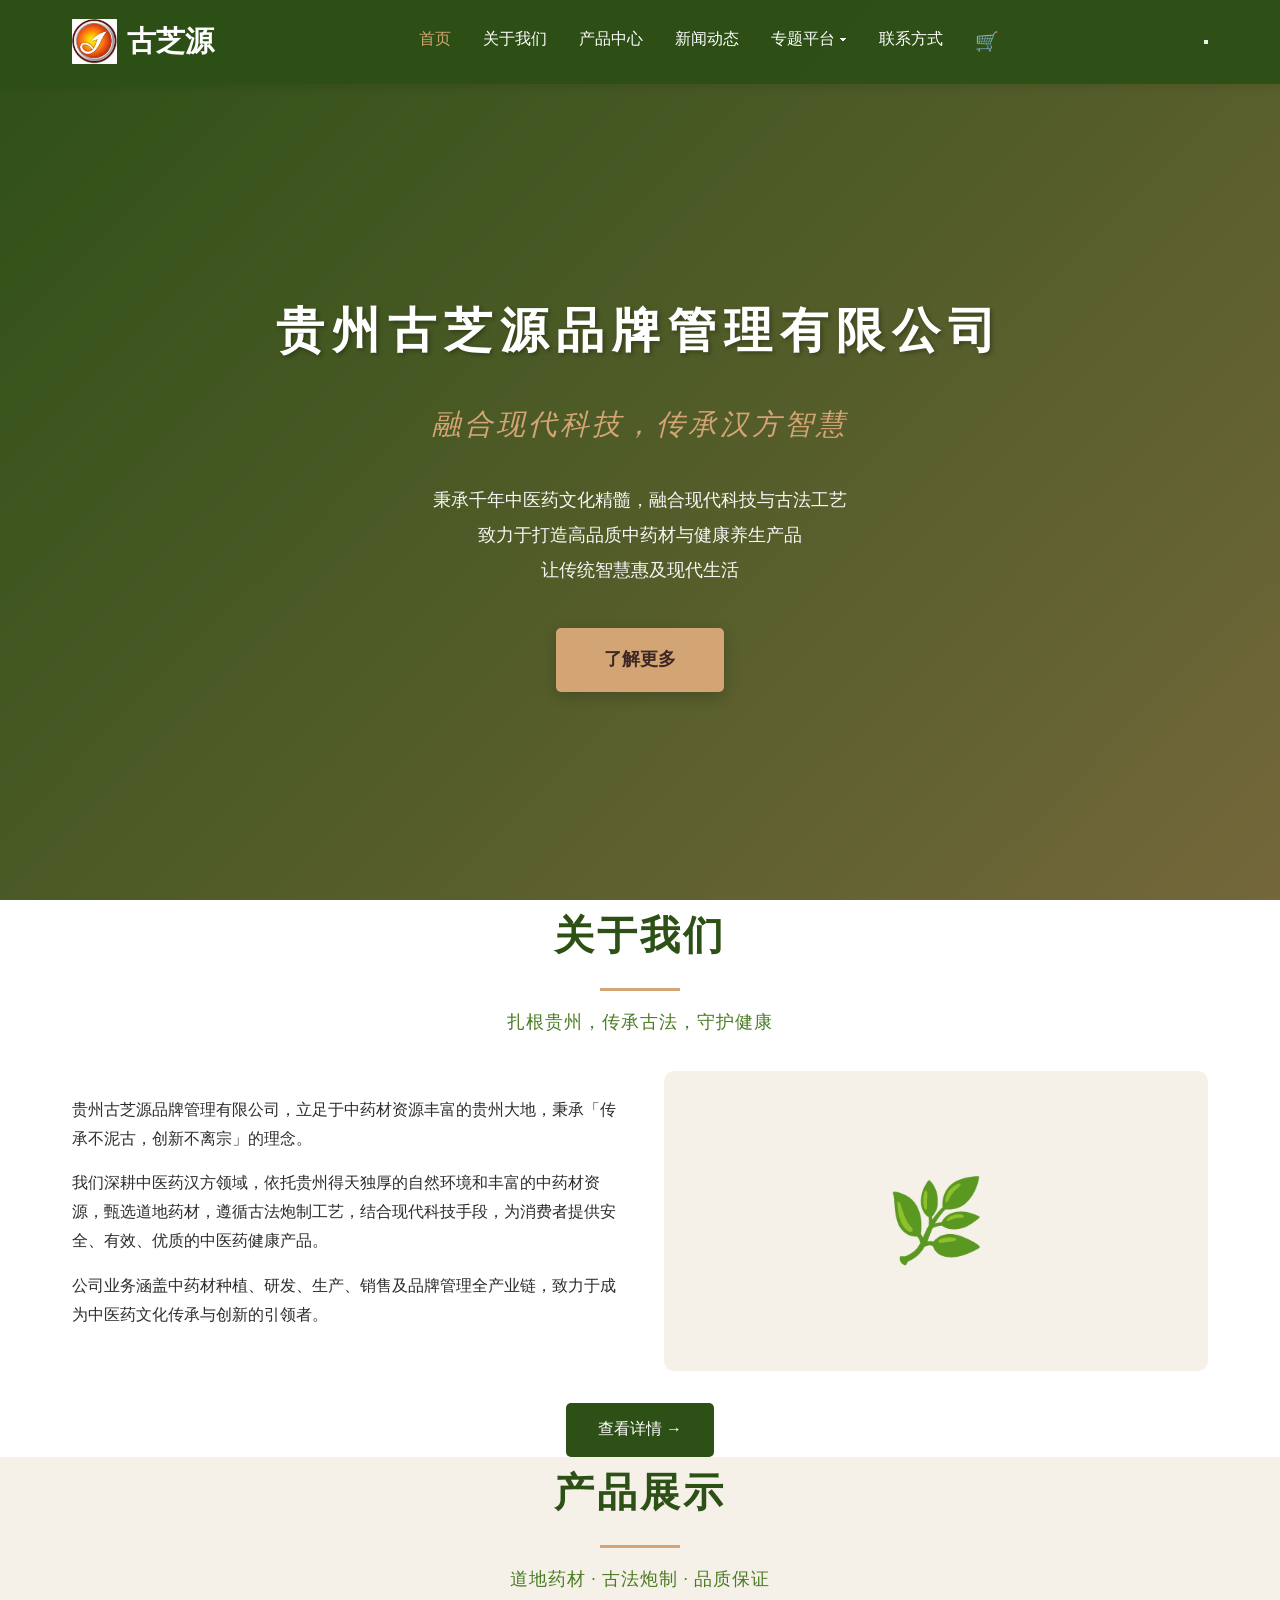
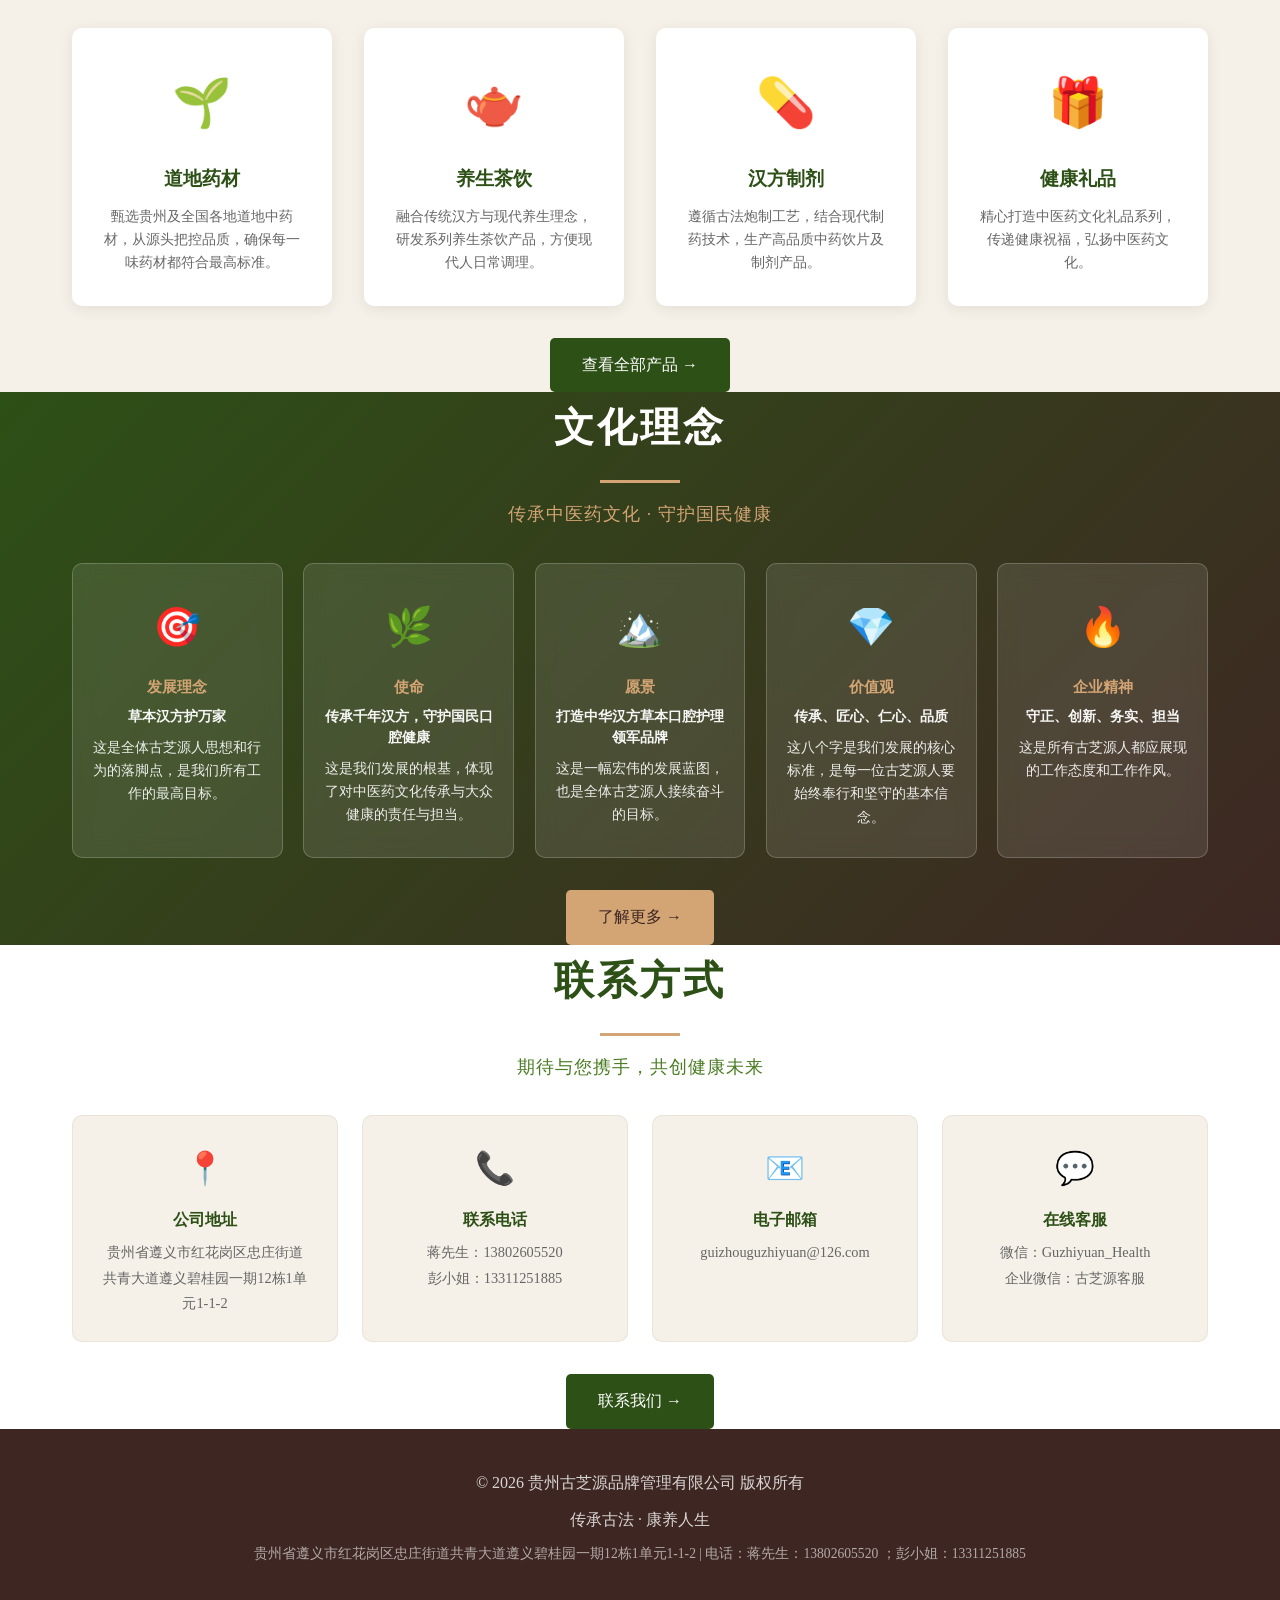
==== index.html @ d0579809 "chore: 添加 cart.js 缓存破坏参数 v=20260618 到所有页面" ====
<!DOCTYPE html>
<html lang="zh-CN">
<head>
    <meta charset="UTF-8">
    <meta name="viewport" content="width=device-width, initial-scale=1.0">
    <title>贵州古芝源品牌管理有限公司 - 传承古法·芝养人生</title>
    <link rel="stylesheet" href="styles.css">
    <link rel="preconnect" href="https://fonts.googleapis.com">
    <style>
        /* ===== 首页专属样式 ===== */

        /* Hero区域 */
        .hero {
            height: 100vh;
            background: linear-gradient(135deg, rgba(45,80,22,0.85), rgba(139,111,71,0.75)),
                        url('data:image/svg+xml;utf8,<svg xmlns="http://www.w3.org/2000/svg" viewBox="0 0 1920 1080"><rect fill="%232d5016" width="1920" height="1080"/><text fill="%23f5f0e8" font-family="serif" font-size="30" opacity="0.05" x="50" y="50">古芝源</text></svg>');
            background-size: cover;
            background-position: center;
            display: flex;
            align-items: center;
            justify-content: center;
            text-align: center;
            color: var(--white);
            padding-top: 80px;
        }

        .hero-content {
            max-width: 800px;
            padding: 0 2rem;
        }

        .hero-content h1 {
            font-size: 3rem;
            font-weight: bold;
            letter-spacing: 8px;
            text-shadow: 2px 2px 4px rgba(0,0,0,0.3);
            margin-bottom: 1.5rem;
        }

        .hero-content .subtitle {
            font-size: 1.8rem;
            color: var(--gold);
            margin-bottom: 2rem;
            font-style: italic;
            letter-spacing: 3px;
        }

        .hero-content .desc {
            font-size: 1.1rem;
            line-height: 2;
            margin-bottom: 2.5rem;
            opacity: 0.95;
        }

        .hero-content .btn-gold {
            display: inline-block;
            padding: 1rem 3rem;
            background: var(--gold);
            color: var(--dark-brown);
            text-decoration: none;
            border-radius: 5px;
            font-size: 1.1rem;
            font-weight: bold;
            transition: all 0.3s;
            box-shadow: 0 4px 15px rgba(0,0,0,0.2);
        }

        .hero-content .btn-gold:hover {
            background: #e0b88a;
            transform: translateY(-2px);
            box-shadow: 0 6px 20px rgba(0,0,0,0.3);
        }

        /* 板块公共样式 */
        .section-inner {
            max-width: 1200px;
            margin: 0 auto;
            padding: 0 2rem;
        }

        .section-title {
            text-align: center;
            font-size: 2.5rem;
            color: var(--primary-green);
            margin-bottom: 0.5rem;
            letter-spacing: 3px;
        }

        .section-subtitle {
            text-align: center;
            color: var(--light-green);
            font-size: 1.1rem;
            margin-bottom: 2rem;
            letter-spacing: 1px;
        }

        .section-link {
            text-align: center;
            margin-top: 2rem;
        }

        .section-link a {
            display: inline-block;
            padding: 0.8rem 2rem;
            background: var(--primary-green);
            color: white;
            text-decoration: none;
            border-radius: 5px;
            font-size: 1rem;
            transition: background 0.3s;
        }

        .section-link a:hover {
            background: var(--light-green);
        }

        /* 关于我们 */
        .about-section {
            background: var(--white);
        }

        .about-content {
            display: grid;
            grid-template-columns: 1fr 1fr;
            gap: 3rem;
            align-items: center;
        }

        .about-text p {
            margin-bottom: 1rem;
            color: var(--text-dark);
            line-height: 1.8;
        }

        .about-image {
            width: 100%;
            height: 300px;
            background: var(--cream);
            border-radius: 10px;
            display: flex;
            align-items: center;
            justify-content: center;
            font-size: 5rem;
        }

        /* 产品展示 */
        .products-section {
            background: var(--cream);
        }

        .product-grid {
            display: grid;
            grid-template-columns: repeat(auto-fit, minmax(250px, 1fr));
            gap: 2rem;
        }

        .product-card {
            background: white;
            padding: 2rem;
            border-radius: 10px;
            text-align: center;
            box-shadow: 0 3px 15px rgba(0,0,0,0.08);
            transition: transform 0.3s, box-shadow 0.3s;
            cursor: pointer;
        }

        .product-card:hover {
            transform: translateY(-5px);
            box-shadow: 0 8px 25px rgba(0,0,0,0.12);
        }

        .product-card .icon {
            font-size: 3rem;
            margin-bottom: 1rem;
        }

        .product-card h3 {
            color: var(--primary-green);
            font-size: 1.2rem;
            margin-bottom: 0.5rem;
        }

        .product-card p {
            color: var(--text-light);
            font-size: 0.9rem;
            line-height: 1.6;
        }

        /* 文化理念 */
        .culture-section {
            background: linear-gradient(135deg, var(--primary-green), var(--dark-brown));
            color: white;
        }

        .culture-section .section-title {
            color: white;
        }

        .culture-section .section-subtitle {
            color: var(--gold);
        }

        .culture-grid {
            display: grid;
            grid-template-columns: repeat(5, 1fr);
            gap: 1.3rem;
        }

        @media (max-width: 992px) {
            .culture-grid {
                grid-template-columns: repeat(3, 1fr);
            }
        }
        @media (max-width: 600px) {
            .culture-grid {
                grid-template-columns: 1fr;
            }
        }

        .culture-item {
            background: rgba(255,255,255,0.1);
            padding: 1.8rem 1.1rem;
            border-radius: 10px;
            text-align: center;
            backdrop-filter: blur(10px);
            border: 1px solid rgba(255,255,255,0.2);
        }

        .culture-item .icon {
            font-size: 2.4rem;
            margin-bottom: 0.7rem;
        }

        .culture-item h3 {
            font-size: 0.95rem;
            margin-bottom: 0.35rem;
            color: var(--gold);
            font-weight: 700;
        }

        .culture-item .subtitle {
            font-size: 0.9rem;
            font-weight: 600;
            margin-bottom: 0.6rem;
            line-height: 1.45;
            opacity: 0.95;
        }

        .culture-item p {
            font-size: 0.9rem;
            opacity: 0.9;
            line-height: 1.6;
        }

        .culture-section .section-link a {
            background: var(--gold);
            color: var(--dark-brown);
        }

        .culture-section .section-link a:hover {
            background: #e0b88a;
        }

        /* 联系方式 */
        .contact-section {
            background: var(--white);
        }

        .contact-grid {
            display: grid;
            grid-template-columns: repeat(auto-fit, minmax(200px, 1fr));
            gap: 1.5rem;
        }

        .contact-card {
            background: var(--cream);
            padding: 1.5rem;
            border-radius: 10px;
            text-align: center;
            border: 1px solid rgba(139,111,71,0.1);
        }

        .contact-card .icon {
            font-size: 2rem;
            margin-bottom: 0.5rem;
        }

        .contact-card h3 {
            font-size: 1rem;
            color: var(--primary-green);
            margin-bottom: 0.3rem;
        }

        .contact-card p {
            font-size: 0.9rem;
            color: var(--text-light);
        }

        /* 购物车角标 */
        .cart-link {
            position: relative;
            display: flex;
            align-items: center;
            gap: 0.3rem;
        }

        .cart-icon {
            font-size: 1.2rem;
        }

        .cart-badge {
            position: absolute;
            top: -8px;
            right: -12px;
            background: var(--gold);
            color: var(--white);
            font-size: 0.7rem;
            font-weight: bold;
            width: 18px;
            height: 18px;
            border-radius: 50%;
            display: none;
            align-items: center;
            justify-content: center;
            box-shadow: 0 2px 5px rgba(0,0,0,0.2);
        }

        .cart-badge.show {
            display: flex;
        }

        /* 响应式 */
        @media (max-width: 768px) {
            .hero-content h1 {
                font-size: 2rem;
                letter-spacing: 4px;
            }

            .hero-content .subtitle {
                font-size: 1.3rem;
            }

            .hero-content .desc {
                font-size: 1rem;
            }

            .about-content {
                grid-template-columns: 1fr;
            }

            .section-title {
                font-size: 1.8rem;
            }
        }
    </style>
</head>
<body>
    <!-- 导航栏 -->
    <nav class="navbar" id="navbar">
        <div class="nav-container">
            <a href="index.html" class="logo" id="logo-link">
                <img class="logo-img" id="logo-img" src="" alt="" style="display:none;">
                <span class="logo-icon" id="logo-icon">芝</span>
                <span id="logo-text">古芝源</span>
            </a>
            <ul class="nav-links" id="nav-links">
                <!-- JS 动态生成 -->
            </ul>
        </div>
    </nav>

    <!-- Hero区域 -->
    <section class="hero" id="hero">
        <div class="hero-content fade-in">
            <h1 id="hero-title">贵州古芝源品牌管理有限公司</h1>
            <p class="subtitle" id="hero-subtitle">传承古法 · 芝养人生</p>
            <p class="desc" id="hero-desc">
                秉承千年中医药文化精髓，融合现代科技与古法工艺<br>
                致力于打造高品质中药材与健康养生产品<br>
                让传统智慧惠及现代生活
            </p>
            <a href="about.html" class="btn-gold" id="hero-btn">了解更多</a>
        </div>
    </section>

    <!-- 关于我们 -->
    <section class="section about-section" id="about">
        <div class="section-inner">
            <h2 class="section-title fade-in" id="about-title">关于我们</h2>
            <p class="section-subtitle fade-in" id="about-subtitle">扎根贵州，传承古法，守护健康</p>
            <div class="about-content">
                <div class="about-text fade-in" id="about-text">
                    <!-- JS 动态生成 -->
                </div>
                <div class="about-image fade-in" id="about-image">
                    <span>🌿</span>
                </div>
            </div>
            <div class="section-link fade-in">
                <a href="about.html">查看详情 →</a>
            </div>
        </div>
    </section>

    <!-- 产品展示 -->
    <section class="section products-section" id="products">
        <div class="section-inner">
            <h2 class="section-title fade-in" id="products-title">产品展示</h2>
            <p class="section-subtitle fade-in" id="products-subtitle">道地药材 · 古法炮制 · 品质保证</p>
            <div class="product-grid" id="products-grid">
                <!-- JS 动态生成 -->
            </div>
            <div class="section-link fade-in">
                <a href="products.html">查看全部产品 →</a>
            </div>
        </div>
    </section>

    <!-- 文化理念 -->
    <section class="section culture-section" id="culture">
        <div class="section-inner">
            <h2 class="section-title fade-in" id="culture-title">文化理念</h2>
            <p class="section-subtitle fade-in" id="culture-subtitle">传承中医药文化 · 守护国民健康</p>
            <div class="culture-grid" id="culture-grid">
                <!-- JS 动态生成 -->
            </div>
            <div class="section-link fade-in">
                <a href="about.html#culture">了解更多 →</a>
            </div>
        </div>
    </section>

    <!-- 联系方式 -->
    <section class="section contact-section" id="contact">
        <div class="section-inner">
            <h2 class="section-title fade-in" id="contact-title">联系方式</h2>
            <p class="section-subtitle fade-in" id="contact-subtitle">期待与您携手，共创健康未来</p>
            <div class="contact-grid" id="contact-grid">
                <!-- JS 动态生成 -->
            </div>
            <div class="section-link fade-in">
                <a href="contact.html">联系我们 →</a>
            </div>
        </div>
    </section>

    <!-- 页脚 -->
    <footer class="footer" id="footer">
        <!-- JS 动态生成 -->
    </footer>

    <script>
    // ============ 数据加载 ============
    async function loadSiteData() {
        try {
            const res = await fetch('content/site.json?t=' + Date.now());
            const site = await res.json();
            renderLogo(site);
            renderNav(site);
            renderFooter(site);
        } catch(e) { console.error('site.json load error:', e); }
    }

    function renderLogo(site) {
        const co = site.company || {};
        const img = document.getElementById('logo-img');
        const icon = document.getElementById('logo-icon');
        const text = document.getElementById('logo-text');
        // 使用短名称，避免"贵州古芝源品牌管理有限公司"撑破导航栏
        text.textContent = co.shortName || co.name || '古芝源';
        if (co.logoImage) {
            img.src = co.logoImage;
            img.style.display = '';
            icon.style.display = 'none';
            // 图片加载失败回退到 icon+text
            img.onerror = function() {
                img.style.display = 'none';
                icon.style.display = '';
            };
        }
    }

    function renderNav(site) {
        const nav = document.getElementById('nav-links');
        const navItems = (site.nav || [
            { file: 'index.html', label: '首页' },
            { file: 'about.html', label: '关于我们' },
            { file: 'products.html', label: '产品中心' },
            { file: 'news.html', label: '新闻动态' },
            { file: 'contact.html', label: '联系方式' }
        ]);
        const current = window.location.pathname.split('/').pop() || 'index.html';
        let html = '';
        navItems.forEach(item => {
            const isActive = item.file === current;
            const hasChildren = item.children && item.children.length > 0;
            if (hasChildren) {
                // 下拉菜单
                const isChildActive = item.children.some(c => c.file === current);
                html += `<li class="dropdown ${isChildActive ? 'active' : ''}">`;
                html += `  <a href="${item.file || '#'}" class="${isChildActive ? 'active-link' : ''}" onclick="event.preventDefault();event.stopPropagation();this.parentElement.toggleAttribute('data-open');">${item.label} ▾<span class="arrow">▼</span></a>`;
                html += `  <ul class="dropdown-menu">`;
                item.children.forEach(child => {
                    const isChild = child.file === current;
                    html += `    <li><a href="${child.file}" class="${isChild ? 'active-link' : ''}">${child.label}</a></li>`;
                });
                html += `  </ul>`;
                html += `</li>`;
            } else {
                // 普通链接
                html += `<li><a href="${item.file}" ${isActive ? 'style="color:var(--gold);"' : ''}>${item.label}</a></li>`;
            }
        });
        html += `
            <li>
                <a href="cart.html" class="cart-link">
                    <span class="cart-icon">🛒</span>
                    <span class="cart-badge" id="cart-badge">0</span>
                </a>
            </li>`;
        nav.innerHTML = html;
        updateCartBadge();
    }

    function renderFooter(site) {
        const footer = document.getElementById('footer');
        if (!site.footer) return;
        const f = site.footer;
        const companyName = (site.company && site.company.name) || '贵州古芝源品牌管理有限公司';
        footer.innerHTML = `
            <p>© ${new Date().getFullYear()} ${companyName} 版权所有</p>
            <p>${f.slogan || '传承古法 · 芝养人生'}</p>
            <p style="margin-top:0.5rem;font-size:0.85rem;opacity:0.6;">
                ${(site.contact && site.contact.address) || ''} ${(site.contact && site.contact.phone) ? '| 电话：' + site.contact.phone : ''}
            </p>
        `;
    }

    // ============ 首页数据加载 ============
    async function loadHomeData() {
        try {
            const res = await fetch('content/home.json?t=' + Date.now());
            const home = await res.json();
            renderHero(home.hero);
            renderAbout(home.about);
            renderProducts(home.products);
            renderCulture(home.culture);
            renderContact(home.contact);
        } catch(e) {
            console.error('home.json load error:', e);
        }
    }

    function renderHero(hero) {
        if (!hero) return;
        document.getElementById('hero-title').textContent = hero.title || '';
        document.getElementById('hero-subtitle').textContent = hero.subtitle || '';
        document.getElementById('hero-desc').innerHTML = (hero.description || '').replace(/\n/g, '<br>');
        const btn = document.getElementById('hero-btn');
        btn.textContent = hero.buttonText || '了解更多';
        btn.href = hero.buttonLink || 'about.html';
    }

    function renderAbout(about) {
        if (!about) return;
        document.getElementById('about-title').textContent = about.title || '';
        document.getElementById('about-subtitle').textContent = about.subtitle || '';
        const container = document.getElementById('about-text');
        const paragraphs = about.paragraphs || about.paragraph || [];
        container.innerHTML = paragraphs.map(p => `<p>${p}</p>`).join('');
    }

    function renderProducts(products) {
        if (!products) return;
        document.getElementById('products-title').textContent = products.title || '';
        document.getElementById('products-subtitle').textContent = products.subtitle || '';
        const grid = document.getElementById('products-grid');
        const items = products.items || [];
        grid.innerHTML = items.map(item => `
            <div class="product-card fade-in" onclick="location.href='products.html'">
                <div class="icon">${item.icon || '🌿'}</div>
                <h3>${item.name || ''}</h3>
                <p>${item.description || ''}</p>
            </div>
        `).join('');
    }

    function renderCulture(culture) {
        if (!culture) return;
        document.getElementById('culture-title').textContent = culture.title || '';
        document.getElementById('culture-subtitle').textContent = culture.subtitle || '';
        const grid = document.getElementById('culture-grid');
        const items = culture.items || [];
        grid.innerHTML = items.map(item => `
            <div class="culture-item fade-in">
                <div class="icon">${item.icon || ''}</div>
                <h3>${item.name || ''}</h3>
                ${item.subtitle ? `<div class="subtitle">${item.subtitle}</div>` : ''}
                <p>${item.description || ''}</p>
            </div>
        `).join('');
    }

    function renderContact(contact) {
        if (!contact) return;
        document.getElementById('contact-title').textContent = contact.title || '';
        document.getElementById('contact-subtitle').textContent = contact.subtitle || '';
        const grid = document.getElementById('contact-grid');
        const items = contact.items || [];
        grid.innerHTML = items.map(item => `
            <div class="contact-card fade-in">
                <div class="icon">${item.icon || ''}</div>
                <h3>${item.name || ''}</h3>
                <p>${item.description || ''}</p>
            </div>
        `).join('');
    }

    // ============ 购物车角标 ============
    function getCart() {
        try { return JSON.parse(localStorage.getItem('guzhiyuan_cart') || '[]'); }
        catch(e) { return []; }
    }
    function getCartCount() {
        return getCart().reduce((s, i) => s + i.quantity, 0);
    }
    function updateCartBadge() {
        const badge = document.getElementById('cart-badge');
        if (!badge) return;
        const count = getCartCount();
        badge.textContent = count;
        badge.classList.toggle('show', count > 0);
    }

    // ============ 初始化 ============
    (async function() {
        await loadSiteData();
        await loadHomeData();

        // 滚动动画
        const fadeInElements = document.querySelectorAll('.fade-in');
        const observer = new IntersectionObserver((entries) => {
            entries.forEach(entry => {
                if (entry.isIntersecting) entry.target.classList.add('visible');
            });
        }, { threshold: 0.1 });
        fadeInElements.forEach(el => observer.observe(el));

        // 导航栏滚动效果
        window.addEventListener('scroll', function() {
            const navbar = document.getElementById('navbar');
            if (window.scrollY > 50) {
                navbar.style.background = 'rgba(45,80,22,0.98)';
            } else {
                navbar.style.background = 'rgba(45,80,22,0.95)';
            }
        });
    })();
    </script>
    <script src="cart.js?v=20260618"></script>
    <script src="nav.js"></script>
</body>
</html>
---- styles.css ----
/* ==========================================
   贵州古芝源品牌管理有限公司 - 全局样式表
   中医药汉方风格 | 2026
   ========================================== */

/* CSS 变量 */
:root {
    --primary-green: #2d5016;
    --light-green: #4a7c23;
    --earth-brown: #8b6f47;
    --cream: #f5f0e8;
    --dark-brown: #3e2723;
    --gold: #d4a574;
    --text-dark: #2c2c2c;
    --text-light: #666;
    --white: #ffffff;
}

/* 全局重置 */
* {
    margin: 0;
    padding: 0;
    box-sizing: border-box;
}

body {
    font-family: "PingFang SC", "Microsoft YaHei", "SimSun", serif;
    line-height: 1.8;
    color: var(--text-dark);
    background-color: var(--cream);
}

/* 导航栏 */
.navbar {
    position: fixed;
    top: 0;
    width: 100%;
    background: rgba(45, 80, 22, 0.95);
    padding: 1rem 0;
    z-index: 1000;
    box-shadow: 0 2px 10px rgba(0,0,0,0.1);
    transition: background 0.3s;
}

.navbar.scrolled {
    background: rgba(45, 80, 22, 0.98);
}

.nav-container {
    max-width: 1200px;
    margin: 0 auto;
    padding: 0 2rem;
    display: flex;
    justify-content: space-between;
    align-items: center;
}

.logo {
    color: var(--white);
    font-size: 1.8rem;
    font-weight: bold;
    text-decoration: none;
    display: flex;
    align-items: center;
    gap: 10px;
    flex-shrink: 0;
    min-width: 0;
}

.logo-icon {
    width: 40px;
    height: 40px;
    background: var(--gold);
    border-radius: 50%;
    display: flex;
    align-items: center;
    justify-content: center;
    font-size: 1.5rem;
}

.logo-img {
    max-height: 45px;
    max-width: 180px;
    object-fit: contain;
}

.logo-text {
    max-width: 200px;
    overflow: hidden;
    text-overflow: ellipsis;
    white-space: nowrap;
}

.nav-links {
    display: flex;
    list-style: none;
    gap: 2rem;
    flex-wrap: nowrap;
    flex-shrink: 0;
    overflow: hidden;
}

.nav-links li {
    flex-shrink: 0;
    white-space: nowrap;
}

.nav-links a {
    color: var(--white);
    text-decoration: none;
    font-size: 1rem;
    transition: color 0.3s;
    position: relative;
}

.nav-links a:hover {
    color: var(--gold);
}

.nav-links a::after {
    content: '';
    position: absolute;
    bottom: -5px;
    left: 0;
    width: 0;
    height: 2px;
    background: var(--gold);
    transition: width 0.3s;
}

.nav-links a:hover::after {
    width: 100%;
}

/* 下拉菜单 */
.dropdown {
    position: relative;
}

.dropdown > a::after {
    content: '' !important;
    width: 0 !important;
}

.dropdown-menu {
    position: absolute;
    top: 100%;
    left: 50%;
    transform: translateX(-50%);
    background: rgba(45, 80, 22, 0.98);
    min-width: 280px;
    padding: 0.5rem 0;
    border-radius: 8px;
    box-shadow: 0 8px 24px rgba(0,0,0,0.2);
    opacity: 0;
    visibility: hidden;
    transition: opacity 0.3s, visibility 0.3s;
    z-index: 1001;
    list-style: none;
}

.dropdown:hover .dropdown-menu,
.dropdown[data-open] .dropdown-menu {
    opacity: 1;
    visibility: visible;
}

.dropdown-menu li {
    display: block;
    white-space: nowrap;
}

.dropdown-menu a {
    display: block;
    padding: 0.7rem 1.5rem;
    color: var(--white) !important;
    font-size: 0.95rem;
    text-decoration: none;
    transition: background 0.3s, color 0.3s;
}

.dropdown-menu a:hover {
    background: rgba(212, 165, 116, 0.2);
    color: var(--gold) !important;
}

.dropdown-menu a.active-link {
    color: var(--gold) !important;
}

/* 桌面端隐藏移动端箭头指示器 */
.dropdown > a .arrow {
    display: none;
}

@media (max-width: 768px) {
    .dropdown-menu {
        position: static;
        transform: none;
        opacity: 1;
        visibility: visible;
        background: rgba(0,0,0,0.2);
        box-shadow: none;
        padding-left: 1rem;
        display: none;
    }
    .dropdown[data-open] .dropdown-menu {
        display: block;
    }
}

/* 通用区域标题 */
.section-title {
    text-align: center;
    font-size: 2.5rem;
    color: var(--primary-green);
    margin-bottom: 1rem;
    position: relative;
}

.section-title::after {
    content: '';
    display: block;
    width: 80px;
    height: 3px;
    background: var(--gold);
    margin: 1rem auto;
}

.section-subtitle {
    text-align: center;
    color: var(--text-light);
    margin-bottom: 3rem;
    font-size: 1.1rem;
}

/* 按钮 */
.btn-primary {
    display: inline-block;
    padding: 0.8rem 2rem;
    background: var(--primary-green);
    color: var(--white);
    border: none;
    border-radius: 5px;
    font-size: 1.1rem;
    cursor: pointer;
    text-decoration: none;
    transition: background 0.3s;
}

.btn-primary:hover {
    background: var(--light-green);
}

.btn-secondary {
    display: inline-block;
    padding: 0.8rem 2rem;
    background: var(--white);
    color: var(--primary-green);
    border: 2px solid var(--primary-green);
    border-radius: 5px;
    font-size: 1.1rem;
    cursor: pointer;
    text-decoration: none;
    transition: all 0.3s;
}

.btn-secondary:hover {
    background: var(--primary-green);
    color: var(--white);
}

/* 面包屑 */
.breadcrumb {
    margin-bottom: 2rem;
    color: var(--text-light);
}

.breadcrumb a {
    color: var(--primary-green);
    text-decoration: none;
}

.breadcrumb a:hover {
    text-decoration: underline;
}

/* 标签 */
.tag {
    display: inline-block;
    background: var(--cream);
    color: var(--primary-green);
    padding: 0.3rem 0.8rem;
    border-radius: 20px;
    font-size: 0.9rem;
}

/* 卡片 */
.card {
    background: var(--white);
    border-radius: 10px;
    box-shadow: 0 5px 20px rgba(0,0,0,0.05);
    transition: transform 0.3s, box-shadow 0.3s;
}

.card:hover {
    transform: translateY(-5px);
    box-shadow: 0 10px 30px rgba(45, 80, 22, 0.15);
}

/* 页脚 */
.footer {
    background: var(--dark-brown);
    color: var(--white);
    text-align: center;
    padding: 2rem;
}

.footer p {
    opacity: 0.8;
    margin: 0.5rem 0;
}

/* 滚动动画 */
.fade-in {
    opacity: 0;
    transform: translateY(30px);
    transition: opacity 0.8s ease, transform 0.8s ease;
}

.fade-in.visible {
    opacity: 1;
    transform: translateY(0);
}

/* 平滑滚动 */
html {
    scroll-behavior: smooth;
}

/* 响应式 */
@media (max-width: 768px) {
    .nav-links {
        display: none;
    }

    /* 汉堡菜单按钮 */
    .nav-toggle {
        display: flex;
        flex-direction: column;
        justify-content: center;
        align-items: center;
        width: 36px;
        height: 36px;
        background: none;
        border: none;
        cursor: pointer;
        z-index: 1002;
        padding: 4px;
        gap: 5px;
    }
    .nav-toggle span {
        display: block;
        width: 24px;
        height: 2px;
        background: var(--white);
        border-radius: 2px;
        transition: all 0.3s ease;
    }
    .nav-toggle.open span:nth-child(1) {
        transform: translateY(7px) rotate(45deg);
    }
    .nav-toggle.open span:nth-child(2) {
        opacity: 0;
    }
    .nav-toggle.open span:nth-child(3) {
        transform: translateY(-7px) rotate(-45deg);
    }

    /* 移动端菜单覆盖层 */
    .nav-mobile-overlay {
        display: none;
        position: fixed;
        top: 0; left: 0; right: 0; bottom: 0;
        background: rgba(0,0,0,0.5);
        z-index: 998;
    }
    .nav-mobile-overlay.open {
        display: block;
    }

    /* 移动端导航菜单面板 */
    .nav-links {
        position: fixed;
        top: 0;
        right: -280px;
        width: 260px;
        height: 100vh;
        background: rgba(45, 80, 22, 0.98);
        flex-direction: column;
        gap: 0;
        padding: 80px 0 2rem;
        z-index: 999;
        transition: right 0.3s ease;
        overflow-y: auto;
        box-shadow: -4px 0 20px rgba(0,0,0,0.3);
    }
    .nav-links.open {
        right: 0;
        display: flex;
    }
    .nav-links li {
        width: 100%;
    }
    .nav-links > li > a {
        display: block;
        padding: 0.9rem 2rem;
        font-size: 1.05rem;
        border-bottom: 1px solid rgba(255,255,255,0.08);
    }
    .nav-links > li > a::after {
        display: none;
    }

    /* 移动端子菜单 */
    .dropdown-menu {
        position: static;
        transform: none;
        background: rgba(0,0,0,0.2);
        min-width: unset;
        border-radius: 0;
        box-shadow: none;
        opacity: 1;
        visibility: visible;
        display: none;
        padding: 0;
    }
    .dropdown[data-open] .dropdown-menu {
        display: block;
    }
    .dropdown-menu li a {
        padding: 0.7rem 3rem;
        font-size: 0.95rem;
    }
    .dropdown > a::after {
        display: none;
    }
    .dropdown > a {
        display: flex;
        justify-content: space-between;
        align-items: center;
    }
    .dropdown > a .arrow {
        display: inline;
        font-size: 0.7rem;
        transition: transform 0.3s;
    }
    .dropdown[data-open] > a .arrow {
        transform: rotate(180deg);
    }

    .section-title {
        font-size: 2rem;
    }

    .breadcrumb {
        font-size: 0.9rem;
    }
}

@media (min-width: 769px) and (max-width: 1024px) {
    .section-title {
        font-size: 2.2rem;
    }
}

/* ==========================================
   购物车相关样式
   ========================================== */

/* 购物车图标和角标 */
.cart-link {
    position: relative;
    display: flex;
    align-items: center;
    gap: 0.3rem;
}

.cart-icon {
    font-size: 1.2rem;
}

.cart-badge {
    position: absolute;
    top: -8px;
    right: -12px;
    background: var(--gold);
    color: var(--white);
    font-size: 0.7rem;
    font-weight: bold;
    width: 18px;
    height: 18px;
    border-radius: 50%;
    display: none;
    align-items: center;
    justify-content: center;
    box-shadow: 0 2px 5px rgba(0,0,0,0.2);
}

.cart-badge.show {
    display: flex;
}

/* 购物车提示消息 */
.cart-toast {
    position: fixed;
    top: 100px;
    right: 20px;
    background: white;
    border-radius: 10px;
    box-shadow: 0 5px 30px rgba(0,0,0,0.15);
    padding: 1rem 1.5rem;
    display: flex;
    align-items: center;
    gap: 1rem;
    z-index: 10000;
    transform: translateX(120%);
    transition: transform 0.3s ease;
    max-width: 400px;
}

.cart-toast.show {
    transform: translateX(0);
}

.cart-toast-content {
    display: flex;
    align-items: center;
    gap: 0.5rem;
    flex: 1;
}

.cart-toast-icon {
    font-size: 1.5rem;
}

.cart-toast-text {
    color: var(--text-dark);
    font-size: 0.95rem;
}

.cart-toast-link {
    background: var(--primary-green);
    color: white;
    padding: 0.5rem 1rem;
    border-radius: 5px;
    text-decoration: none;
    font-size: 0.9rem;
    white-space: nowrap;
    transition: background 0.3s;
}

.cart-toast-link:hover {
    background: var(--light-green);
}

/* 通知消息 */
.notification {
    position: fixed;
    top: 100px;
    left: 50%;
    transform: translateX(-50%) translateY(-20px);
    background: var(--primary-green);
    color: white;
    padding: 1rem 2rem;
    border-radius: 10px;
    box-shadow: 0 5px 30px rgba(0,0,0,0.15);
    z-index: 10001;
    opacity: 0;
    transition: opacity 0.3s, transform 0.3s;
    font-size: 0.95rem;
}

.notification.show {
    opacity: 1;
    transform: translateX(-50%) translateY(0);
}

.notification-success {
    background: var(--primary-green);
}

.notification-error {
    background: #d32f2f;
}

.notification-info {
    background: #1976d2;
}

/* 数量选择器 */
.quantity-selector {
    display: flex;
    align-items: center;
    gap: 0.5rem;
    margin: 1rem 0;
}

.quantity-btn {
    width: 36px;
    height: 36px;
    border: 2px solid var(--primary-green);
    background: white;
    color: var(--primary-green);
    font-size: 1.2rem;
    border-radius: 5px;
    cursor: pointer;
    display: flex;
    align-items: center;
    justify-content: center;
    transition: all 0.3s;
}

.quantity-btn:hover {
    background: var(--primary-green);
    color: white;
}

.quantity-input {
    width: 60px;
    height: 36px;
    border: 2px solid var(--cream);
    border-radius: 5px;
    text-align: center;
    font-size: 1rem;
    font-weight: bold;
    color: var(--text-dark);
}

/* 产品操作按钮 */
.product-actions {
    display: flex;
    gap: 1rem;
    margin-top: 1.5rem;
}

.btn-add-cart {
    flex: 1;
    padding: 1rem;
    background: white;
    color: var(--primary-green);
    border: 2px solid var(--primary-green);
    border-radius: 5px;
    font-size: 1.1rem;
    cursor: pointer;
    transition: all 0.3s;
    display: flex;
    align-items: center;
    justify-content: center;
    gap: 0.5rem;
}

.btn-add-cart:hover {
    background: var(--primary-green);
    color: white;
}

.btn-buy-now {
    flex: 1;
    padding: 1rem;
    background: var(--primary-green);
    color: white;
    border: none;
    border-radius: 5px;
    font-size: 1.1rem;
    cursor: pointer;
    transition: background 0.3s;
    display: flex;
    align-items: center;
    justify-content: center;
    gap: 0.5rem;
}

.btn-buy-now:hover {
    background: var(--light-green);
}

/* ==========================================
   模态弹窗系统
   ========================================== */

.g-modal-overlay {
    position: fixed;
    top: 0; left: 0; right: 0; bottom: 0;
    background: rgba(0, 0, 0, 0);
    z-index: 20000;
    display: flex;
    align-items: center;
    justify-content: center;
    padding: 1rem;
    transition: background 0.3s ease;
    pointer-events: none;
}

.g-modal-overlay.show {
    background: rgba(0, 0, 0, 0.55);
    pointer-events: auto;
}

.g-modal {
    background: #fff;
    border-radius: 16px;
    box-shadow: 0 20px 60px rgba(0, 0, 0, 0.2), 0 0 0 1px rgba(0, 0, 0, 0.05);
    padding: 2.5rem 2rem 2rem;
    max-width: 480px;
    width: 100%;
    position: relative;
    transform: translateY(20px) scale(0.96);
    opacity: 0;
    transition: transform 0.35s cubic-bezier(0.34, 1.56, 0.64, 1),
                opacity 0.25s ease;
    text-align: center;
}

/* 支付弹窗需要更宽 */
.g-modal-overlay.payment-wide .g-modal {
    max-width: 560px;
}

.g-modal-overlay.show .g-modal {
    transform: translateY(0) scale(1);
    opacity: 1;
}

.g-modal-close {
    position: absolute;
    top: 12px;
    right: 16px;
    background: none;
    border: none;
    font-size: 1.5rem;
    color: #999;
    cursor: pointer;
    width: 36px;
    height: 36px;
    display: flex;
    align-items: center;
    justify-content: center;
    border-radius: 50%;
    transition: color 0.2s, background 0.2s;
    line-height: 1;
}

.g-modal-close:hover {
    color: #333;
    background: #f0f0f0;
}

.g-modal-icon {
    font-size: 3rem;
    margin-bottom: 0.5rem;
    line-height: 1;
}

.g-modal-title {
    font-size: 1.3rem;
    color: var(--primary-green);
    margin-bottom: 0.75rem;
    font-weight: 700;
}

.g-modal-body {
    color: var(--text-dark);
    font-size: 0.95rem;
    line-height: 1.7;
    margin-bottom: 1.5rem;
    text-align: center;
}

.g-modal-body p {
    margin-bottom: 0.5rem;
}

.g-modal-body .order-id {
    font-family: monospace;
    font-weight: bold;
    color: var(--primary-green);
    background: var(--cream);
    padding: 0.2rem 0.6rem;
    border-radius: 4px;
    font-size: 0.85rem;
}

.g-modal-body .order-summary {
    background: var(--cream);
    border-radius: 10px;
    padding: 1rem;
    margin: 0.75rem 0;
    text-align: left;
    font-size: 0.9rem;
    line-height: 1.8;
}

.g-modal-body .order-summary .label {
    color: var(--text-light);
    margin-right: 0.5rem;
}

.g-modal-body .payment-notice {
    background: #fff8e1;
    border: 1px solid #ffcc02;
    border-radius: 8px;
    padding: 0.75rem 1rem;
    margin-top: 1rem;
    font-size: 0.85rem;
    color: #8d6e00;
    text-align: left;
    line-height: 1.6;
}

.g-modal-body .payment-notice .title {
    font-weight: bold;
    margin-bottom: 0.3rem;
    display: flex;
    align-items: center;
    gap: 0.3rem;
}

.g-modal-body .error-msg {
    color: #d32f2f;
    font-size: 0.85rem;
    margin-top: 0.4rem;
    display: flex;
    align-items: center;
    gap: 0.3rem;
}

.g-modal-body .form-group {
    text-align: left;
    margin-bottom: 1rem;
}

.g-modal-body .form-group label {
    display: block;
    font-weight: 600;
    margin-bottom: 0.3rem;
    font-size: 0.9rem;
    color: var(--text-dark);
}

.g-modal-body .form-group input,
.g-modal-body .form-group textarea {
    width: 100%;
    padding: 0.7rem 0.9rem;
    border: 2px solid #e0d8cc;
    border-radius: 8px;
    font-size: 0.95rem;
    font-family: inherit;
    transition: border-color 0.3s;
    background: #fafaf7;
}

.g-modal-body .form-group input:focus,
.g-modal-body .form-group textarea:focus {
    outline: none;
    border-color: var(--primary-green);
    background: #fff;
}

.g-modal-body .form-group input.input-error {
    border-color: #d32f2f;
    background: #fff5f5;
}

.g-modal-body .form-group textarea {
    resize: vertical;
    min-height: 80px;
}

/* 支付方式选择器 */
.payment-methods {
    display: flex;
    gap: 0.75rem;
    flex-wrap: wrap;
}

.payment-method-option {
    flex: 1;
    min-width: 100px;
    padding: 0.75rem 0.5rem;
    border: 2px solid #e0d8cc;
    border-radius: 10px;
    text-align: center;
    cursor: pointer;
    transition: all 0.3s;
    background: #fafaf7;
    font-size: 0.85rem;
    color: var(--text-light);
}

.payment-method-option:hover {
    border-color: var(--gold);
}

.payment-method-option.selected {
    border-color: var(--primary-green);
    background: #f0f7e8;
    color: var(--primary-green);
    font-weight: 600;
}

.payment-method-option .pm-icon {
    font-size: 1.5rem;
    display: block;
    margin-bottom: 0.2rem;
}

/* 按钮 */
.g-modal-actions {
    display: flex;
    gap: 0.75rem;
    justify-content: center;
}

.g-modal-btn {
    flex: 1;
    padding: 0.75rem 1rem;
    border-radius: 10px;
    font-size: 0.95rem;
    font-weight: 600;
    cursor: pointer;
    transition: all 0.3s;
    border: none;
    font-family: inherit;
    white-space: nowrap;
}

.g-modal-btn-primary {
    background: var(--primary-green);
    color: #fff;
}

.g-modal-btn-primary:hover {
    background: var(--light-green);
    transform: translateY(-1px);
    box-shadow: 0 4px 12px rgba(45, 80, 22, 0.3);
}

.g-modal-btn-danger {
    background: #d32f2f;
    color: #fff;
}

.g-modal-btn-danger:hover {
    background: #b71c1c;
    transform: translateY(-1px);
    box-shadow: 0 4px 12px rgba(211, 47, 47, 0.3);
}

.g-modal-btn-default {
    background: #f0f0f0;
    color: #666;
    border: 1px solid #ddd;
}

.g-modal-btn-default:hover {
    background: #e0e0e0;
    color: #333;
}

/* 成功对勾动画 */
.g-success-check {
    width: 60px;
    height: 60px;
    display: block;
    margin: 0 auto;
}

.g-success-circle {
    stroke: var(--primary-green);
    stroke-width: 2;
    stroke-dasharray: 166;
    stroke-dashoffset: 166;
    animation: g-stroke 0.6s cubic-bezier(0.65, 0, 0.45, 1) forwards 0.1s;
}

.g-success-path {
    stroke: var(--primary-green);
    stroke-width: 2;
    stroke-linecap: round;
    stroke-linejoin: round;
    stroke-dasharray: 48;
    stroke-dashoffset: 48;
    animation: g-stroke 0.35s cubic-bezier(0.65, 0, 0.45, 1) forwards 0.5s;
}

@keyframes g-stroke {
    100% { stroke-dashoffset: 0; }
}

/* 响应式 */
@media (max-width: 768px) {
    .g-modal {
        padding: 2rem 1.5rem 1.5rem;
        max-width: 92vw;
        border-radius: 14px;
    }

    .g-modal-actions {
        flex-direction: column;
    }

    .g-modal-btn {
        width: 100%;
    }

    .cart-toast {
        top: 80px;
        right: 10px;
        left: 10px;
        max-width: none;
    }

    .notification {
        top: 80px;
        left: 10px;
        right: 10px;
        transform: translateY(-20px);
    }

    .notification.show {
        transform: translateY(0);
    }

    .payment-methods {
        flex-direction: column;
    }
}
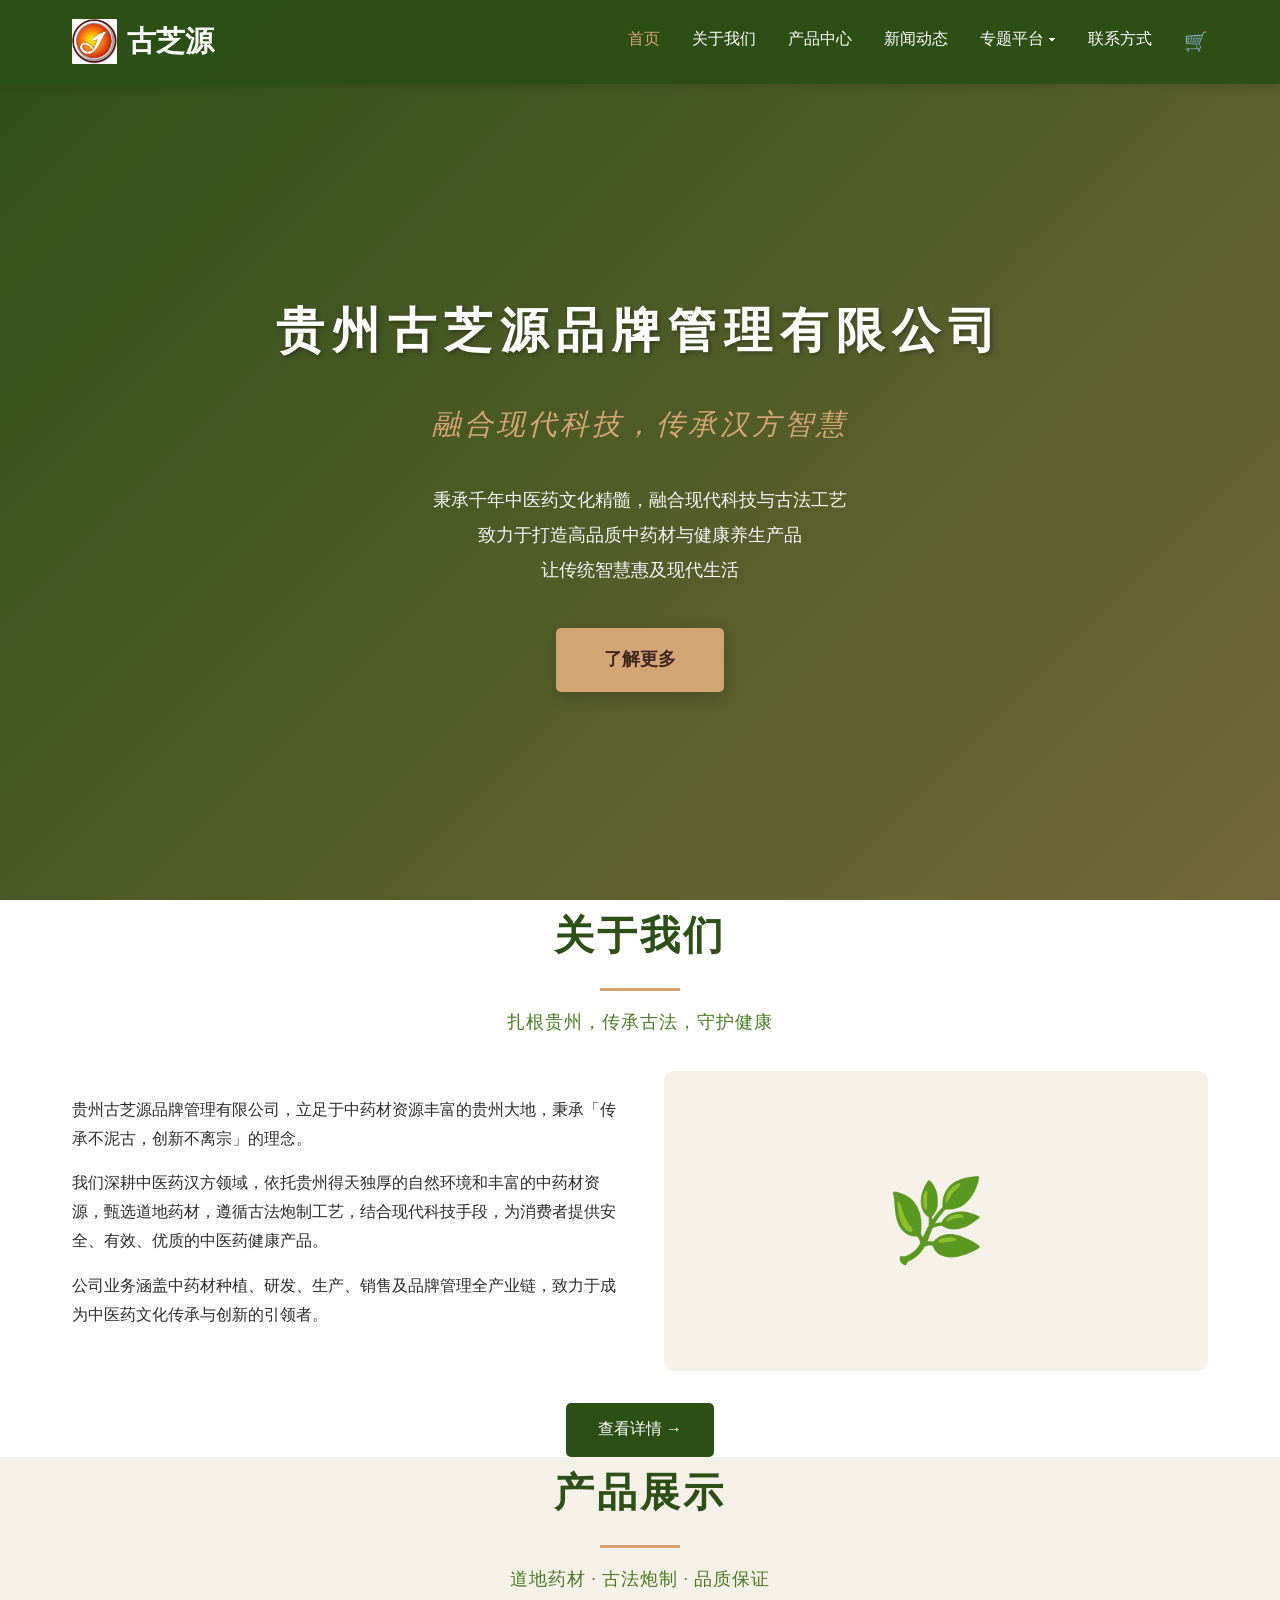
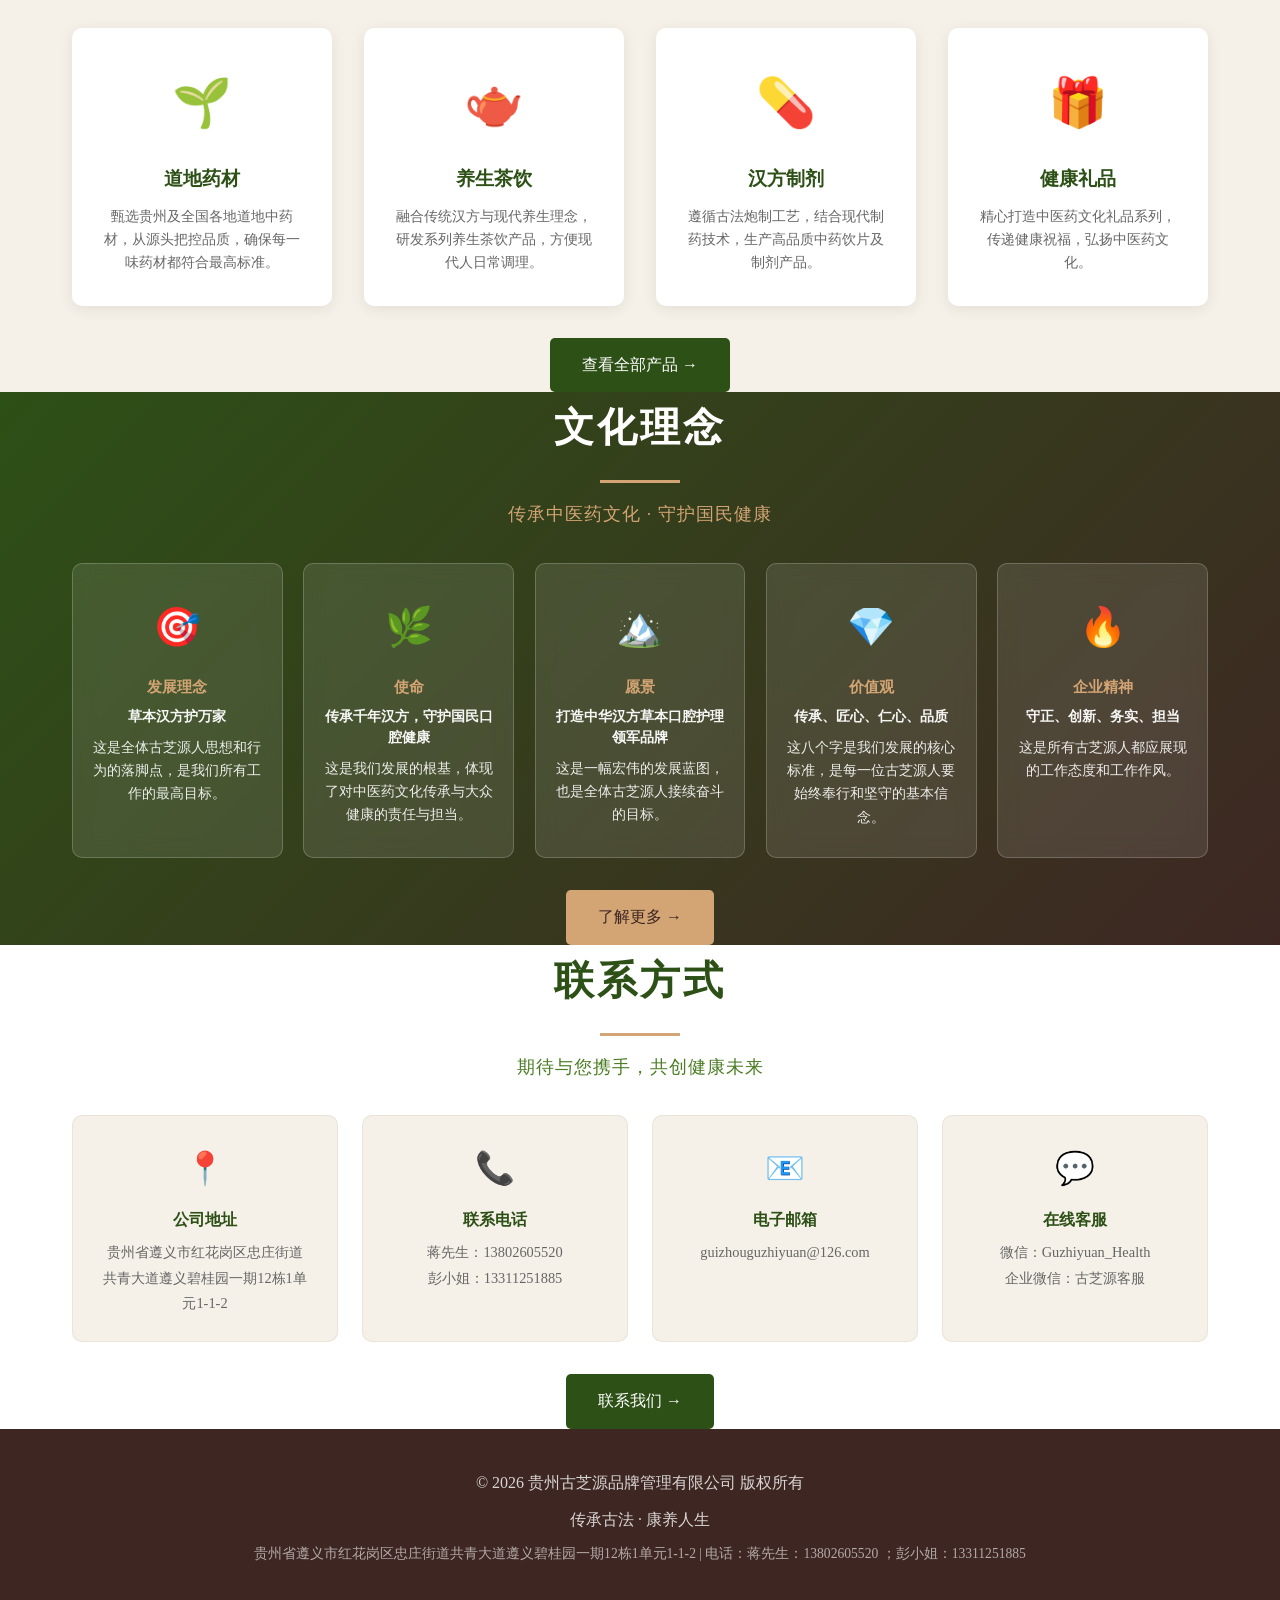
==== commit e1188d0a: "接入PayJS支付网关：微信扫码直接支付+自动轮询确认+支付宝/银行转账备选" ====
--- a/index.html
+++ b/index.html
@@ -625,11 +625,22 @@
         return getCart().reduce((s, i) => s + i.quantity, 0);
     }
     function updateCartBadge() {
+        var retryCount = arguments[0] || 0;
         const badge = document.getElementById('cart-badge');
-        if (!badge) return;
+        if (!badge) {
+            if (retryCount < 5) setTimeout(function() { updateCartBadge(retryCount + 1); }, 150);
+            return;
+        }
         const count = getCartCount();
-        badge.textContent = count;
-        badge.classList.toggle('show', count > 0);
+        badge.textContent = count > 99 ? '99+' : count;
+        badge.setAttribute('data-count', String(count));
+        if (count > 0) {
+            badge.classList.add('visible', 'show');
+            badge.style.display = 'flex';
+        } else {
+            badge.classList.remove('visible', 'show');
+            badge.style.display = 'none';
+        }
     }
 
     // ============ 初始化 ============
@@ -657,7 +668,7 @@
         });
     })();
     </script>
-    <script src="cart.js?v=20260618"></script>
+    <script src="cart.js?v=20260618d"></script>
     <script src="nav.js"></script>
 </body>
 </html>
--- a/styles.css
+++ b/styles.css
@@ -338,6 +338,11 @@
     scroll-behavior: smooth;
 }
 
+/* 桌面端隐藏汉堡菜单按钮（仅移动端显示） */
+.nav-toggle {
+    display: none;
+}
+
 /* 响应式 */
 @media (max-width: 768px) {
     .nav-links {
@@ -492,23 +497,29 @@
 
 .cart-badge {
     position: absolute;
-    top: -8px;
-    right: -12px;
-    background: var(--gold);
-    color: var(--white);
-    font-size: 0.7rem;
-    font-weight: bold;
-    width: 18px;
-    height: 18px;
-    border-radius: 50%;
-    display: none;
+    top: -10px;
+    right: -14px;
+    background: #e53935;
+    color: #fff;
+    font-size: 0.75rem;
+    font-weight: 700;
+    min-width: 20px;
+    height: 20px;
+    padding: 0 4px;
+    border-radius: 10px;
+    display: none !important;
     align-items: center;
     justify-content: center;
-    box-shadow: 0 2px 5px rgba(0,0,0,0.2);
-}
-
+    box-shadow: 0 2px 6px rgba(229,57,53,0.45);
+    line-height: 1;
+    z-index: 100;
+}
+
+.cart-badge[data-count="0"] { display: none !important; }
+
+.cart-badge.visible,
 .cart-badge.show {
-    display: flex;
+    display: flex !important;
 }
 
 /* 购物车提示消息 */
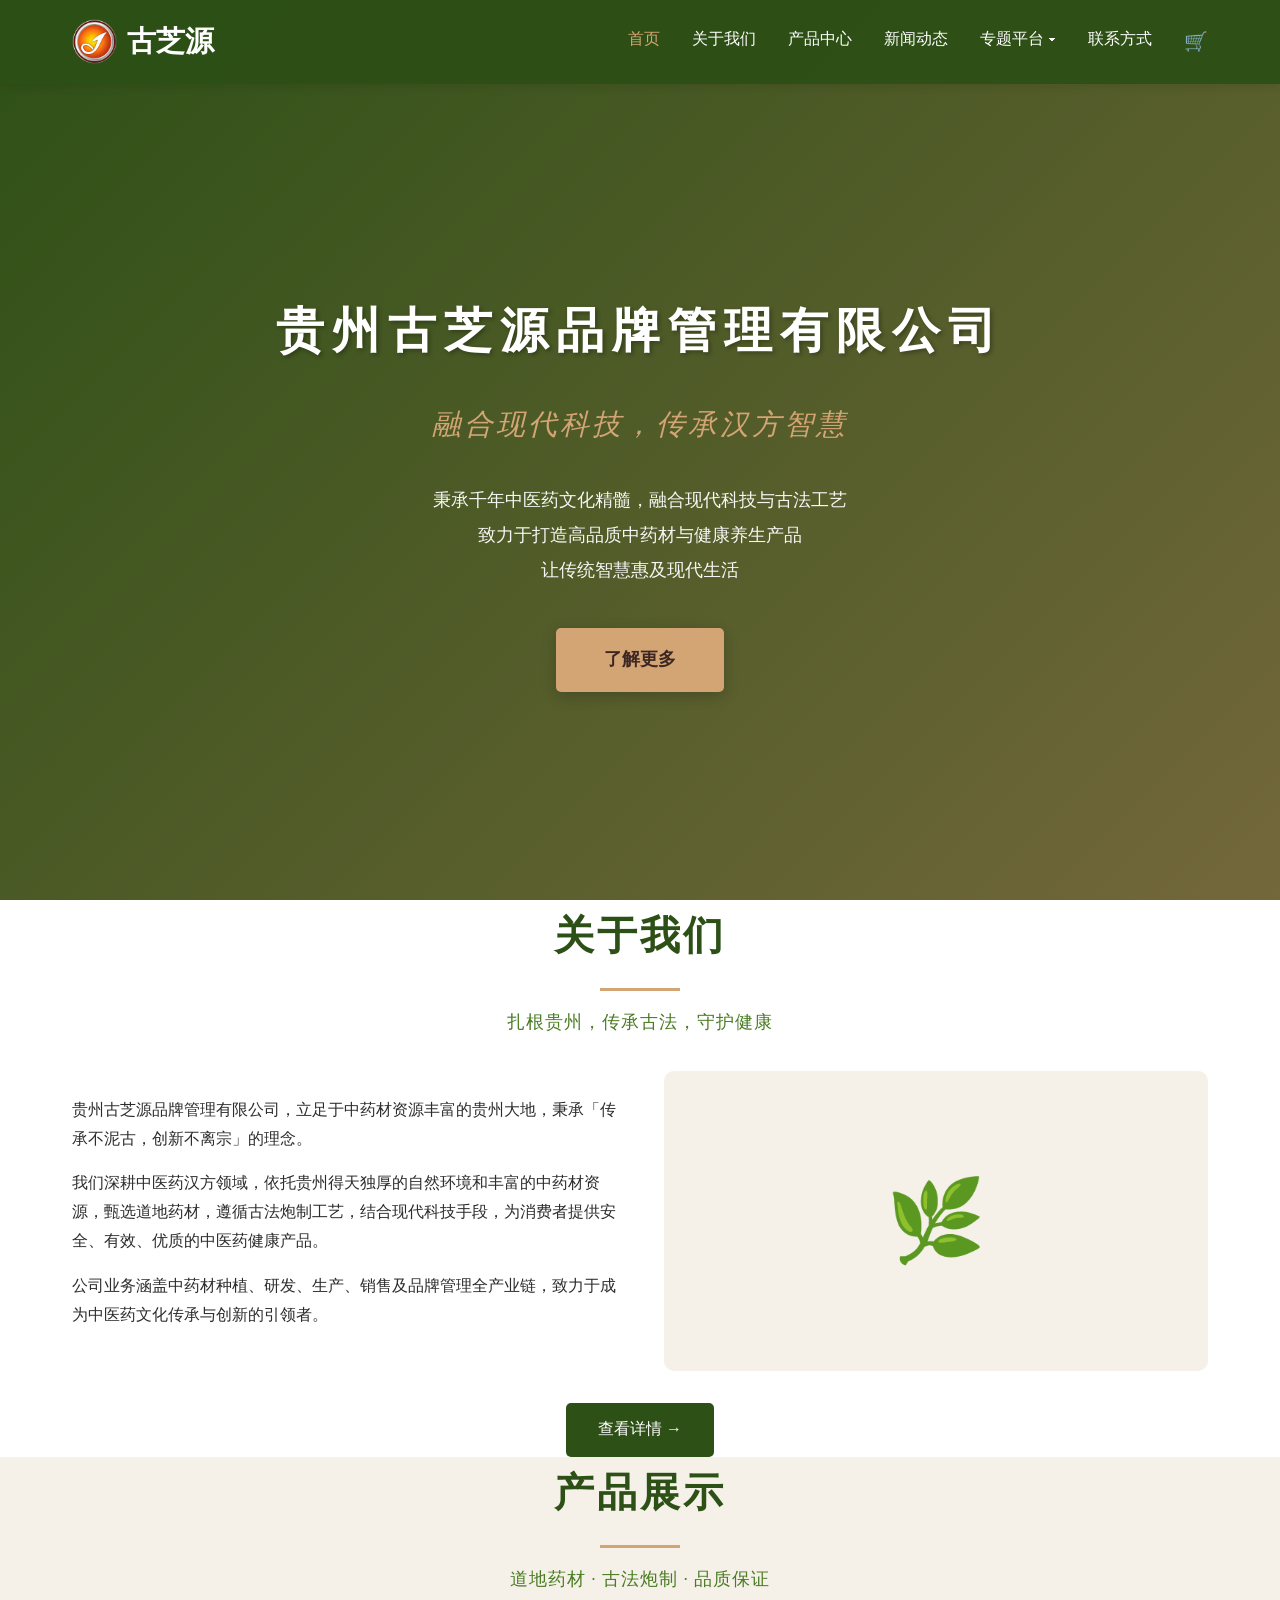
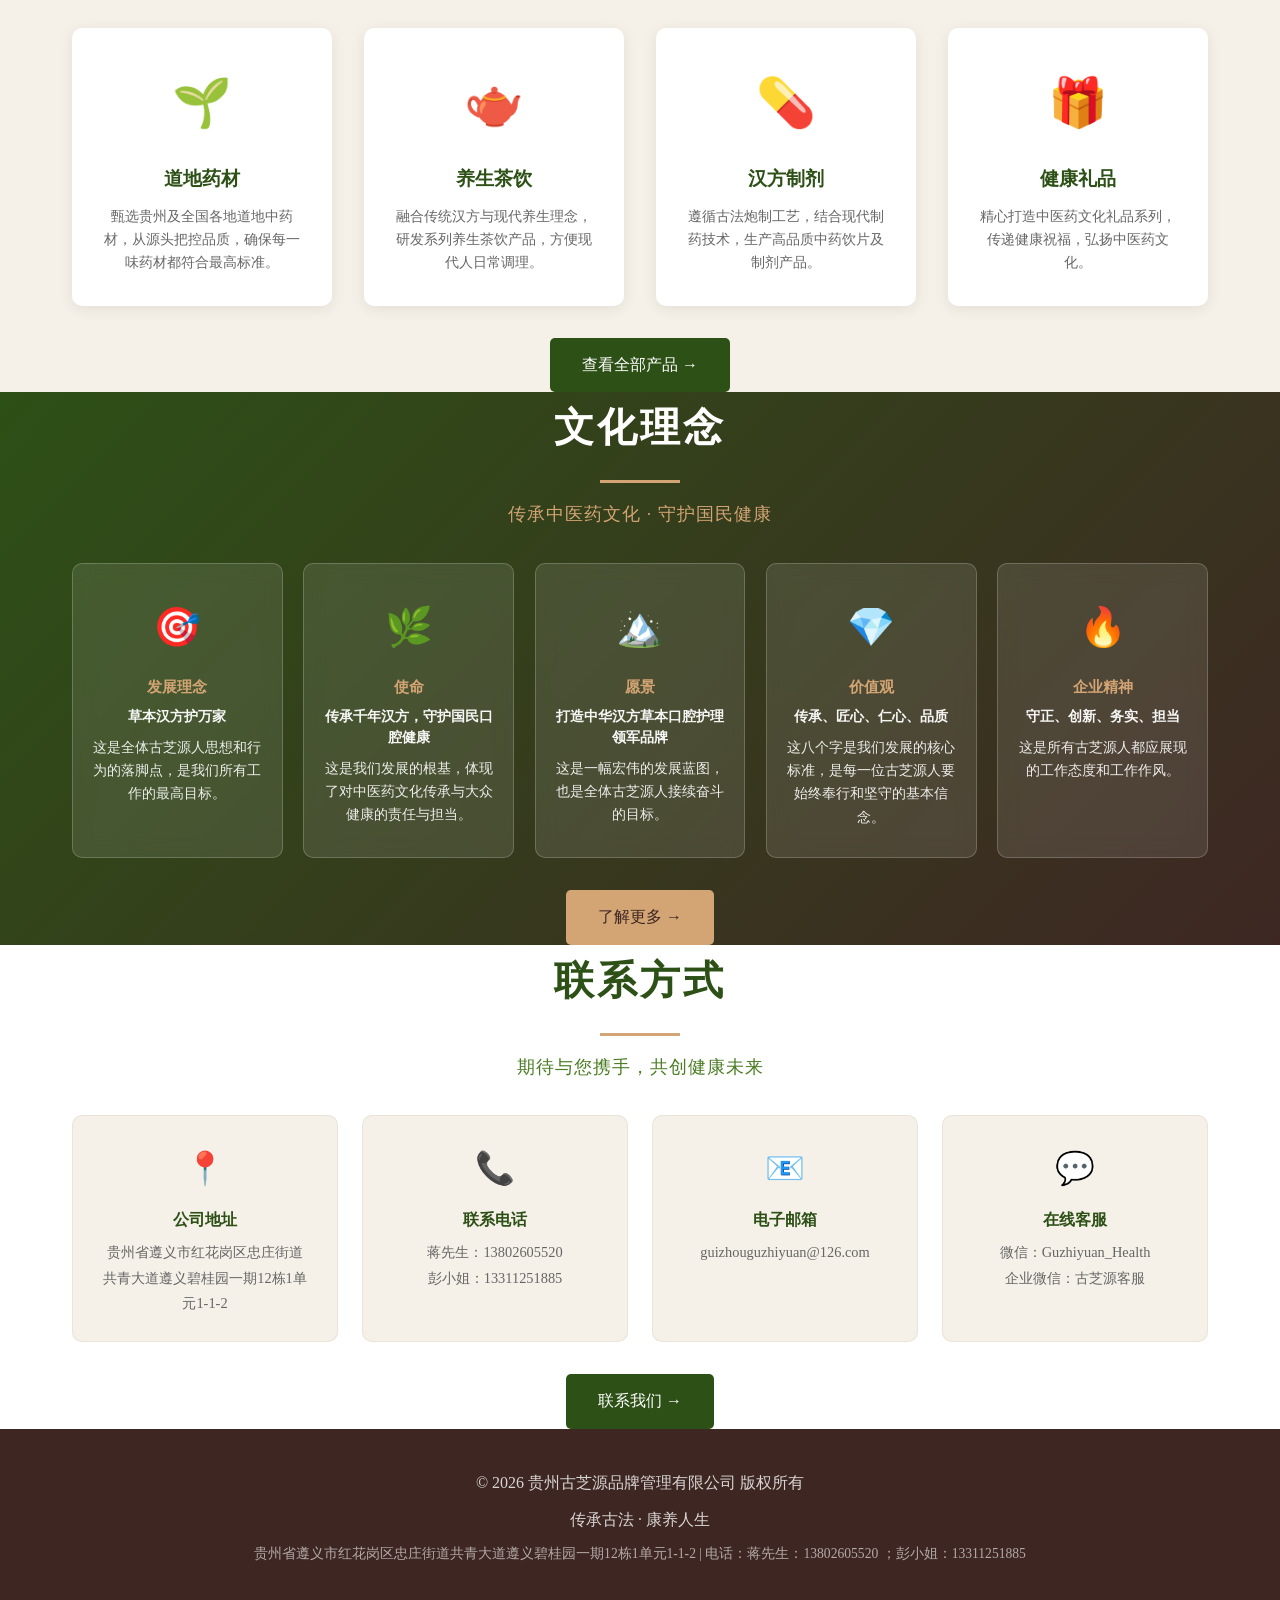
==== commit f4701549: "全站LOGO更换为官方《公司LOGO》：透明底徽标 + 全套图标/分享图重建 素材：宣传文案讨论稿/公司LOGO.jpg（315x375） - 提取圆形徽标（x38-288/y15-265），去深色底" ====
--- a/index.html
+++ b/index.html
@@ -1,674 +1,749 @@
-<!DOCTYPE html>
-<html lang="zh-CN">
-<head>
-    <meta charset="UTF-8">
-    <meta name="viewport" content="width=device-width, initial-scale=1.0">
-    <title>贵州古芝源品牌管理有限公司 - 传承古法·芝养人生</title>
-    <link rel="stylesheet" href="styles.css">
-    <link rel="preconnect" href="https://fonts.googleapis.com">
-    <style>
-        /* ===== 首页专属样式 ===== */
-
-        /* Hero区域 */
-        .hero {
-            height: 100vh;
-            background: linear-gradient(135deg, rgba(45,80,22,0.85), rgba(139,111,71,0.75)),
-                        url('data:image/svg+xml;utf8,<svg xmlns="http://www.w3.org/2000/svg" viewBox="0 0 1920 1080"><rect fill="%232d5016" width="1920" height="1080"/><text fill="%23f5f0e8" font-family="serif" font-size="30" opacity="0.05" x="50" y="50">古芝源</text></svg>');
-            background-size: cover;
-            background-position: center;
-            display: flex;
-            align-items: center;
-            justify-content: center;
-            text-align: center;
-            color: var(--white);
-            padding-top: 80px;
-        }
-
-        .hero-content {
-            max-width: 800px;
-            padding: 0 2rem;
-        }
-
-        .hero-content h1 {
-            font-size: 3rem;
-            font-weight: bold;
-            letter-spacing: 8px;
-            text-shadow: 2px 2px 4px rgba(0,0,0,0.3);
-            margin-bottom: 1.5rem;
-        }
-
-        .hero-content .subtitle {
-            font-size: 1.8rem;
-            color: var(--gold);
-            margin-bottom: 2rem;
-            font-style: italic;
-            letter-spacing: 3px;
-        }
-
-        .hero-content .desc {
-            font-size: 1.1rem;
-            line-height: 2;
-            margin-bottom: 2.5rem;
-            opacity: 0.95;
-        }
-
-        .hero-content .btn-gold {
-            display: inline-block;
-            padding: 1rem 3rem;
-            background: var(--gold);
-            color: var(--dark-brown);
-            text-decoration: none;
-            border-radius: 5px;
-            font-size: 1.1rem;
-            font-weight: bold;
-            transition: all 0.3s;
-            box-shadow: 0 4px 15px rgba(0,0,0,0.2);
-        }
-
-        .hero-content .btn-gold:hover {
-            background: #e0b88a;
-            transform: translateY(-2px);
-            box-shadow: 0 6px 20px rgba(0,0,0,0.3);
-        }
-
-        /* 板块公共样式 */
-        .section-inner {
-            max-width: 1200px;
-            margin: 0 auto;
-            padding: 0 2rem;
-        }
-
-        .section-title {
-            text-align: center;
-            font-size: 2.5rem;
-            color: var(--primary-green);
-            margin-bottom: 0.5rem;
-            letter-spacing: 3px;
-        }
-
-        .section-subtitle {
-            text-align: center;
-            color: var(--light-green);
-            font-size: 1.1rem;
-            margin-bottom: 2rem;
-            letter-spacing: 1px;
-        }
-
-        .section-link {
-            text-align: center;
-            margin-top: 2rem;
-        }
-
-        .section-link a {
-            display: inline-block;
-            padding: 0.8rem 2rem;
-            background: var(--primary-green);
-            color: white;
-            text-decoration: none;
-            border-radius: 5px;
-            font-size: 1rem;
-            transition: background 0.3s;
-        }
-
-        .section-link a:hover {
-            background: var(--light-green);
-        }
-
-        /* 关于我们 */
-        .about-section {
-            background: var(--white);
-        }
-
-        .about-content {
-            display: grid;
-            grid-template-columns: 1fr 1fr;
-            gap: 3rem;
-            align-items: center;
-        }
-
-        .about-text p {
-            margin-bottom: 1rem;
-            color: var(--text-dark);
-            line-height: 1.8;
-        }
-
-        .about-image {
-            width: 100%;
-            height: 300px;
-            background: var(--cream);
-            border-radius: 10px;
-            display: flex;
-            align-items: center;
-            justify-content: center;
-            font-size: 5rem;
-        }
-
-        /* 产品展示 */
-        .products-section {
-            background: var(--cream);
-        }
-
-        .product-grid {
-            display: grid;
-            grid-template-columns: repeat(auto-fit, minmax(250px, 1fr));
-            gap: 2rem;
-        }
-
-        .product-card {
-            background: white;
-            padding: 2rem;
-            border-radius: 10px;
-            text-align: center;
-            box-shadow: 0 3px 15px rgba(0,0,0,0.08);
-            transition: transform 0.3s, box-shadow 0.3s;
-            cursor: pointer;
-        }
-
-        .product-card:hover {
-            transform: translateY(-5px);
-            box-shadow: 0 8px 25px rgba(0,0,0,0.12);
-        }
-
-        .product-card .icon {
-            font-size: 3rem;
-            margin-bottom: 1rem;
-        }
-
-        .product-card h3 {
-            color: var(--primary-green);
-            font-size: 1.2rem;
-            margin-bottom: 0.5rem;
-        }
-
-        .product-card p {
-            color: var(--text-light);
-            font-size: 0.9rem;
-            line-height: 1.6;
-        }
-
-        /* 文化理念 */
-        .culture-section {
-            background: linear-gradient(135deg, var(--primary-green), var(--dark-brown));
-            color: white;
-        }
-
-        .culture-section .section-title {
-            color: white;
-        }
-
-        .culture-section .section-subtitle {
-            color: var(--gold);
-        }
-
-        .culture-grid {
-            display: grid;
-            grid-template-columns: repeat(5, 1fr);
-            gap: 1.3rem;
-        }
-
-        @media (max-width: 992px) {
-            .culture-grid {
-                grid-template-columns: repeat(3, 1fr);
-            }
-        }
-        @media (max-width: 600px) {
-            .culture-grid {
-                grid-template-columns: 1fr;
-            }
-        }
-
-        .culture-item {
-            background: rgba(255,255,255,0.1);
-            padding: 1.8rem 1.1rem;
-            border-radius: 10px;
-            text-align: center;
-            backdrop-filter: blur(10px);
-            border: 1px solid rgba(255,255,255,0.2);
-        }
-
-        .culture-item .icon {
-            font-size: 2.4rem;
-            margin-bottom: 0.7rem;
-        }
-
-        .culture-item h3 {
-            font-size: 0.95rem;
-            margin-bottom: 0.35rem;
-            color: var(--gold);
-            font-weight: 700;
-        }
-
-        .culture-item .subtitle {
-            font-size: 0.9rem;
-            font-weight: 600;
-            margin-bottom: 0.6rem;
-            line-height: 1.45;
-            opacity: 0.95;
-        }
-
-        .culture-item p {
-            font-size: 0.9rem;
-            opacity: 0.9;
-            line-height: 1.6;
-        }
-
-        .culture-section .section-link a {
-            background: var(--gold);
-            color: var(--dark-brown);
-        }
-
-        .culture-section .section-link a:hover {
-            background: #e0b88a;
-        }
-
-        /* 联系方式 */
-        .contact-section {
-            background: var(--white);
-        }
-
-        .contact-grid {
-            display: grid;
-            grid-template-columns: repeat(auto-fit, minmax(200px, 1fr));
-            gap: 1.5rem;
-        }
-
-        .contact-card {
-            background: var(--cream);
-            padding: 1.5rem;
-            border-radius: 10px;
-            text-align: center;
-            border: 1px solid rgba(139,111,71,0.1);
-        }
-
-        .contact-card .icon {
-            font-size: 2rem;
-            margin-bottom: 0.5rem;
-        }
-
-        .contact-card h3 {
-            font-size: 1rem;
-            color: var(--primary-green);
-            margin-bottom: 0.3rem;
-        }
-
-        .contact-card p {
-            font-size: 0.9rem;
-            color: var(--text-light);
-        }
-
-        /* 购物车角标 */
-        .cart-link {
-            position: relative;
-            display: flex;
-            align-items: center;
-            gap: 0.3rem;
-        }
-
-        .cart-icon {
-            font-size: 1.2rem;
-        }
-
-        .cart-badge {
-            position: absolute;
-            top: -8px;
-            right: -12px;
-            background: var(--gold);
-            color: var(--white);
-            font-size: 0.7rem;
-            font-weight: bold;
-            width: 18px;
-            height: 18px;
-            border-radius: 50%;
-            display: none;
-            align-items: center;
-            justify-content: center;
-            box-shadow: 0 2px 5px rgba(0,0,0,0.2);
-        }
-
-        .cart-badge.show {
-            display: flex;
-        }
-
-        /* 响应式 */
-        @media (max-width: 768px) {
-            .hero-content h1 {
-                font-size: 2rem;
-                letter-spacing: 4px;
-            }
-
-            .hero-content .subtitle {
-                font-size: 1.3rem;
-            }
-
-            .hero-content .desc {
-                font-size: 1rem;
-            }
-
-            .about-content {
-                grid-template-columns: 1fr;
-            }
-
-            .section-title {
-                font-size: 1.8rem;
-            }
-        }
-    </style>
-</head>
-<body>
-    <!-- 导航栏 -->
-    <nav class="navbar" id="navbar">
-        <div class="nav-container">
-            <a href="index.html" class="logo" id="logo-link">
-                <img class="logo-img" id="logo-img" src="" alt="" style="display:none;">
-                <span class="logo-icon" id="logo-icon">芝</span>
-                <span id="logo-text">古芝源</span>
-            </a>
-            <ul class="nav-links" id="nav-links">
-                <!-- JS 动态生成 -->
-            </ul>
-        </div>
-    </nav>
-
-    <!-- Hero区域 -->
-    <section class="hero" id="hero">
-        <div class="hero-content fade-in">
-            <h1 id="hero-title">贵州古芝源品牌管理有限公司</h1>
-            <p class="subtitle" id="hero-subtitle">传承古法 · 芝养人生</p>
-            <p class="desc" id="hero-desc">
-                秉承千年中医药文化精髓，融合现代科技与古法工艺<br>
-                致力于打造高品质中药材与健康养生产品<br>
-                让传统智慧惠及现代生活
-            </p>
-            <a href="about.html" class="btn-gold" id="hero-btn">了解更多</a>
-        </div>
-    </section>
-
-    <!-- 关于我们 -->
-    <section class="section about-section" id="about">
-        <div class="section-inner">
-            <h2 class="section-title fade-in" id="about-title">关于我们</h2>
-            <p class="section-subtitle fade-in" id="about-subtitle">扎根贵州，传承古法，守护健康</p>
-            <div class="about-content">
-                <div class="about-text fade-in" id="about-text">
-                    <!-- JS 动态生成 -->
-                </div>
-                <div class="about-image fade-in" id="about-image">
-                    <span>🌿</span>
-                </div>
-            </div>
-            <div class="section-link fade-in">
-                <a href="about.html">查看详情 →</a>
-            </div>
-        </div>
-    </section>
-
-    <!-- 产品展示 -->
-    <section class="section products-section" id="products">
-        <div class="section-inner">
-            <h2 class="section-title fade-in" id="products-title">产品展示</h2>
-            <p class="section-subtitle fade-in" id="products-subtitle">道地药材 · 古法炮制 · 品质保证</p>
-            <div class="product-grid" id="products-grid">
-                <!-- JS 动态生成 -->
-            </div>
-            <div class="section-link fade-in">
-                <a href="products.html">查看全部产品 →</a>
-            </div>
-        </div>
-    </section>
-
-    <!-- 文化理念 -->
-    <section class="section culture-section" id="culture">
-        <div class="section-inner">
-            <h2 class="section-title fade-in" id="culture-title">文化理念</h2>
-            <p class="section-subtitle fade-in" id="culture-subtitle">传承中医药文化 · 守护国民健康</p>
-            <div class="culture-grid" id="culture-grid">
-                <!-- JS 动态生成 -->
-            </div>
-            <div class="section-link fade-in">
-                <a href="about.html#culture">了解更多 →</a>
-            </div>
-        </div>
-    </section>
-
-    <!-- 联系方式 -->
-    <section class="section contact-section" id="contact">
-        <div class="section-inner">
-            <h2 class="section-title fade-in" id="contact-title">联系方式</h2>
-            <p class="section-subtitle fade-in" id="contact-subtitle">期待与您携手，共创健康未来</p>
-            <div class="contact-grid" id="contact-grid">
-                <!-- JS 动态生成 -->
-            </div>
-            <div class="section-link fade-in">
-                <a href="contact.html">联系我们 →</a>
-            </div>
-        </div>
-    </section>
-
-    <!-- 页脚 -->
-    <footer class="footer" id="footer">
-        <!-- JS 动态生成 -->
-    </footer>
-
-    <script>
-    // ============ 数据加载 ============
-    async function loadSiteData() {
-        try {
-            const res = await fetch('content/site.json?t=' + Date.now());
-            const site = await res.json();
-            renderLogo(site);
-            renderNav(site);
-            renderFooter(site);
-        } catch(e) { console.error('site.json load error:', e); }
-    }
-
-    function renderLogo(site) {
-        const co = site.company || {};
-        const img = document.getElementById('logo-img');
-        const icon = document.getElementById('logo-icon');
-        const text = document.getElementById('logo-text');
-        // 使用短名称，避免"贵州古芝源品牌管理有限公司"撑破导航栏
-        text.textContent = co.shortName || co.name || '古芝源';
-        if (co.logoImage) {
-            img.src = co.logoImage;
-            img.style.display = '';
-            icon.style.display = 'none';
-            // 图片加载失败回退到 icon+text
-            img.onerror = function() {
-                img.style.display = 'none';
-                icon.style.display = '';
-            };
-        }
-    }
-
-    function renderNav(site) {
-        const nav = document.getElementById('nav-links');
-        const navItems = (site.nav || [
-            { file: 'index.html', label: '首页' },
-            { file: 'about.html', label: '关于我们' },
-            { file: 'products.html', label: '产品中心' },
-            { file: 'news.html', label: '新闻动态' },
-            { file: 'contact.html', label: '联系方式' }
-        ]);
-        const current = window.location.pathname.split('/').pop() || 'index.html';
-        let html = '';
-        navItems.forEach(item => {
-            const isActive = item.file === current;
-            const hasChildren = item.children && item.children.length > 0;
-            if (hasChildren) {
-                // 下拉菜单
-                const isChildActive = item.children.some(c => c.file === current);
-                html += `<li class="dropdown ${isChildActive ? 'active' : ''}">`;
-                html += `  <a href="${item.file || '#'}" class="${isChildActive ? 'active-link' : ''}" onclick="event.preventDefault();event.stopPropagation();this.parentElement.toggleAttribute('data-open');">${item.label} ▾<span class="arrow">▼</span></a>`;
-                html += `  <ul class="dropdown-menu">`;
-                item.children.forEach(child => {
-                    const isChild = child.file === current;
-                    html += `    <li><a href="${child.file}" class="${isChild ? 'active-link' : ''}">${child.label}</a></li>`;
-                });
-                html += `  </ul>`;
-                html += `</li>`;
-            } else {
-                // 普通链接
-                html += `<li><a href="${item.file}" ${isActive ? 'style="color:var(--gold);"' : ''}>${item.label}</a></li>`;
-            }
-        });
-        html += `
-            <li>
-                <a href="cart.html" class="cart-link">
-                    <span class="cart-icon">🛒</span>
-                    <span class="cart-badge" id="cart-badge">0</span>
-                </a>
-            </li>`;
-        nav.innerHTML = html;
-        updateCartBadge();
-    }
-
-    function renderFooter(site) {
-        const footer = document.getElementById('footer');
-        if (!site.footer) return;
-        const f = site.footer;
-        const companyName = (site.company && site.company.name) || '贵州古芝源品牌管理有限公司';
-        footer.innerHTML = `
-            <p>© ${new Date().getFullYear()} ${companyName} 版权所有</p>
-            <p>${f.slogan || '传承古法 · 芝养人生'}</p>
-            <p style="margin-top:0.5rem;font-size:0.85rem;opacity:0.6;">
-                ${(site.contact && site.contact.address) || ''} ${(site.contact && site.contact.phone) ? '| 电话：' + site.contact.phone : ''}
-            </p>
-        `;
-    }
-
-    // ============ 首页数据加载 ============
-    async function loadHomeData() {
-        try {
-            const res = await fetch('content/home.json?t=' + Date.now());
-            const home = await res.json();
-            renderHero(home.hero);
-            renderAbout(home.about);
-            renderProducts(home.products);
-            renderCulture(home.culture);
-            renderContact(home.contact);
-        } catch(e) {
-            console.error('home.json load error:', e);
-        }
-    }
-
-    function renderHero(hero) {
-        if (!hero) return;
-        document.getElementById('hero-title').textContent = hero.title || '';
-        document.getElementById('hero-subtitle').textContent = hero.subtitle || '';
-        document.getElementById('hero-desc').innerHTML = (hero.description || '').replace(/\n/g, '<br>');
-        const btn = document.getElementById('hero-btn');
-        btn.textContent = hero.buttonText || '了解更多';
-        btn.href = hero.buttonLink || 'about.html';
-    }
-
-    function renderAbout(about) {
-        if (!about) return;
-        document.getElementById('about-title').textContent = about.title || '';
-        document.getElementById('about-subtitle').textContent = about.subtitle || '';
-        const container = document.getElementById('about-text');
-        const paragraphs = about.paragraphs || about.paragraph || [];
-        container.innerHTML = paragraphs.map(p => `<p>${p}</p>`).join('');
-    }
-
-    function renderProducts(products) {
-        if (!products) return;
-        document.getElementById('products-title').textContent = products.title || '';
-        document.getElementById('products-subtitle').textContent = products.subtitle || '';
-        const grid = document.getElementById('products-grid');
-        const items = products.items || [];
-        grid.innerHTML = items.map(item => `
-            <div class="product-card fade-in" onclick="location.href='products.html'">
-                <div class="icon">${item.icon || '🌿'}</div>
-                <h3>${item.name || ''}</h3>
-                <p>${item.description || ''}</p>
-            </div>
-        `).join('');
-    }
-
-    function renderCulture(culture) {
-        if (!culture) return;
-        document.getElementById('culture-title').textContent = culture.title || '';
-        document.getElementById('culture-subtitle').textContent = culture.subtitle || '';
-        const grid = document.getElementById('culture-grid');
-        const items = culture.items || [];
-        grid.innerHTML = items.map(item => `
-            <div class="culture-item fade-in">
-                <div class="icon">${item.icon || ''}</div>
-                <h3>${item.name || ''}</h3>
-                ${item.subtitle ? `<div class="subtitle">${item.subtitle}</div>` : ''}
-                <p>${item.description || ''}</p>
-            </div>
-        `).join('');
-    }
-
-    function renderContact(contact) {
-        if (!contact) return;
-        document.getElementById('contact-title').textContent = contact.title || '';
-        document.getElementById('contact-subtitle').textContent = contact.subtitle || '';
-        const grid = document.getElementById('contact-grid');
-        const items = contact.items || [];
-        grid.innerHTML = items.map(item => `
-            <div class="contact-card fade-in">
-                <div class="icon">${item.icon || ''}</div>
-                <h3>${item.name || ''}</h3>
-                <p>${item.description || ''}</p>
-            </div>
-        `).join('');
-    }
-
-    // ============ 购物车角标 ============
-    function getCart() {
-        try { return JSON.parse(localStorage.getItem('guzhiyuan_cart') || '[]'); }
-        catch(e) { return []; }
-    }
-    function getCartCount() {
-        return getCart().reduce((s, i) => s + i.quantity, 0);
-    }
-    function updateCartBadge() {
-        var retryCount = arguments[0] || 0;
-        const badge = document.getElementById('cart-badge');
-        if (!badge) {
-            if (retryCount < 5) setTimeout(function() { updateCartBadge(retryCount + 1); }, 150);
-            return;
-        }
-        const count = getCartCount();
-        badge.textContent = count > 99 ? '99+' : count;
-        badge.setAttribute('data-count', String(count));
-        if (count > 0) {
-            badge.classList.add('visible', 'show');
-            badge.style.display = 'flex';
-        } else {
-            badge.classList.remove('visible', 'show');
-            badge.style.display = 'none';
-        }
-    }
-
-    // ============ 初始化 ============
-    (async function() {
-        await loadSiteData();
-        await loadHomeData();
-
-        // 滚动动画
-        const fadeInElements = document.querySelectorAll('.fade-in');
-        const observer = new IntersectionObserver((entries) => {
-            entries.forEach(entry => {
-                if (entry.isIntersecting) entry.target.classList.add('visible');
-            });
-        }, { threshold: 0.1 });
-        fadeInElements.forEach(el => observer.observe(el));
-
-        // 导航栏滚动效果
-        window.addEventListener('scroll', function() {
-            const navbar = document.getElementById('navbar');
-            if (window.scrollY > 50) {
-                navbar.style.background = 'rgba(45,80,22,0.98)';
-            } else {
-                navbar.style.background = 'rgba(45,80,22,0.95)';
-            }
-        });
-    })();
-    </script>
-    <script src="cart.js?v=20260618d"></script>
-    <script src="nav.js"></script>
-</body>
-</html>
+<!DOCTYPE html>
+<html lang="zh-CN">
+<head>
+    <meta charset="UTF-8">
+    <meta name="viewport" content="width=device-width, initial-scale=1.0">
+        <!-- Favicon 多端套件 -->
+    <link rel="icon" type="image/x-icon" href="favicon.ico?v=20260923">
+    <link rel="icon" type="image/png" sizes="32x32" href="images/favicon-32.png?v=20260923">
+    <link rel="icon" type="image/png" sizes="16x16" href="images/favicon-16.png?v=20260923">
+    <link rel="apple-touch-icon" sizes="180x180" href="images/apple-touch-icon.png?v=20260923">
+    <link rel="manifest" href="site.webmanifest">
+    <meta name="theme-color" content="#F39423">
+    <meta name="msapplication-TileColor" content="#F39423">
+    <meta name="apple-mobile-web-app-capable" content="yes">
+    <meta name="apple-mobile-web-app-status-bar-style" content="black-translucent">
+    <meta name="apple-mobile-web-app-title" content="古芝源">
+    <meta name="format-detection" content="telephone=no">
+    <title>贵州古芝源品牌管理有限公司 - 传承古法·芝养人生</title>
+    <meta name="robots" content="index, follow, max-image-preview:large, max-snippet:-1">
+    <meta name="description" content="贵州古芝源品牌管理有限公司——融合现代科技，传承汉方智慧，深耕道地中药材与养生茶饮、汉方制剂、健康礼品，守护国民健康。">
+    <meta name="keywords" content="古芝源,贵州古芝源,汉方草本牙膏,道地中药材,中医药品牌,贵州遵义,钟氏汉方,汉方制剂,养生茶饮,健康礼品">
+    <link rel="canonical" href="https://www.gzguzhiyuan.com/">
+    <meta property="og:type" content="website">
+    <meta property="og:title" content="贵州古芝源品牌管理有限公司 - 传承古法·芝养人生">
+    <meta property="og:description" content="贵州古芝源品牌管理有限公司——融合现代科技，传承汉方智慧，深耕道地中药材与养生茶饮、汉方制剂、健康礼品，守护国民健康。">
+    <meta property="og:url" content="https://www.gzguzhiyuan.com/">
+    <meta property="og:image" content="https://www.gzguzhiyuan.com/images/og-image.jpg?v=20260923">
+    <meta property="og:image:width" content="1200">
+    <meta property="og:image:height" content="630">
+    <meta property="og:image:alt" content="贵州古芝源品牌管理有限公司 - 传承古法·芝养人生">
+    <meta property="og:site_name" content="贵州古芝源">
+    <meta property="og:locale" content="zh_CN">
+    <meta name="twitter:card" content="summary_large_image">
+    <meta name="twitter:title" content="贵州古芝源品牌管理有限公司 - 传承古法·芝养人生">
+    <meta name="twitter:description" content="贵州古芝源品牌管理有限公司——融合现代科技，传承汉方智慧，深耕道地中药材与养生茶饮、汉方制剂、健康礼品，守护国民健康。">
+    <meta name="twitter:image" content="https://www.gzguzhiyuan.com/images/og-image.jpg?v=20260923">
+
+    <script type="application/ld+json">
+    {
+      "@context": "https://schema.org",
+      "@graph": [
+        {
+          "@type": "Organization",
+          "@id": "https://www.gzguzhiyuan.com/#org",
+          "name": "贵州古芝源品牌管理有限公司",
+          "alternateName": "古芝源 | Guzhiyuan",
+          "url": "https://www.gzguzhiyuan.com/",
+          "logo": {
+            "@type": "ImageObject",
+            "url": "https://www.gzguzhiyuan.com/images/logo-512.png?v=20260923",
+            "width": 512,
+            "height": 512
+          },
+          "image": "https://www.gzguzhiyuan.com/images/og-image.jpg?v=20260923",
+          "description": "贵州古芝源品牌管理有限公司——融合现代科技，传承汉方智慧，深耕道地中药材与养生茶饮、汉方制剂、健康礼品。",
+          "foundingDate": "2020",
+          "areaServed": "CN",
+          "address": {
+            "@type": "PostalAddress",
+            "addressRegion": "贵州省",
+            "addressLocality": "遵义市"
+          },
+          "contactPoint": {
+            "@type": "ContactPoint",
+            "contactType": "customer service",
+            "url": "https://www.gzguzhiyuan.com/contact.html",
+            "availableLanguage": ["zh-Hans"]
+          },
+          "sameAs": []
+        },
+        {
+          "@type": "WebSite",
+          "@id": "https://www.gzguzhiyuan.com/#site",
+          "url": "https://www.gzguzhiyuan.com/",
+          "name": "古芝源",
+          "inLanguage": "zh-CN",
+          "publisher": {"@id": "https://www.gzguzhiyuan.com/#org"}
+        }
+      ]
+    }
+    </script>
+
+<link rel="stylesheet" href="styles.css">
+<style>
+        /* ===== 首页专属样式 ===== */
+
+        /* Hero区域 */
+        .hero {
+            height: 100vh;
+            background: linear-gradient(135deg, rgba(45,80,22,0.85), rgba(139,111,71,0.75)),
+                        url('data:image/svg+xml;utf8,<svg xmlns="http://www.w3.org/2000/svg" viewBox="0 0 1920 1080"><rect fill="%232d5016" width="1920" height="1080"/><text fill="%23f5f0e8" font-family="serif" font-size="30" opacity="0.05" x="50" y="50">古芝源</text></svg>');
+            background-size: cover;
+            background-position: center;
+            display: flex;
+            align-items: center;
+            justify-content: center;
+            text-align: center;
+            color: var(--white);
+            padding-top: 80px;
+        }
+
+        .hero-content {
+            max-width: 800px;
+            padding: 0 2rem;
+        }
+
+        .hero-content h1 {
+            font-size: 3rem;
+            font-weight: bold;
+            letter-spacing: 8px;
+            text-shadow: 2px 2px 4px rgba(0,0,0,0.3);
+            margin-bottom: 1.5rem;
+        }
+
+        .hero-content .subtitle {
+            font-size: 1.8rem;
+            color: var(--gold);
+            margin-bottom: 2rem;
+            font-style: italic;
+            letter-spacing: 3px;
+        }
+
+        .hero-content .desc {
+            font-size: 1.1rem;
+            line-height: 2;
+            margin-bottom: 2.5rem;
+            opacity: 0.95;
+        }
+
+        .hero-content .btn-gold {
+            display: inline-block;
+            padding: 1rem 3rem;
+            background: var(--gold);
+            color: var(--dark-brown);
+            text-decoration: none;
+            border-radius: 5px;
+            font-size: 1.1rem;
+            font-weight: bold;
+            transition: all 0.3s;
+            box-shadow: 0 4px 15px rgba(0,0,0,0.2);
+        }
+
+        .hero-content .btn-gold:hover {
+            background: #e0b88a;
+            transform: translateY(-2px);
+            box-shadow: 0 6px 20px rgba(0,0,0,0.3);
+        }
+
+        /* 板块公共样式 */
+        .section-inner {
+            max-width: 1200px;
+            margin: 0 auto;
+            padding: 0 2rem;
+        }
+
+        .section-title {
+            text-align: center;
+            font-size: 2.5rem;
+            color: var(--primary-green);
+            margin-bottom: 0.5rem;
+            letter-spacing: 3px;
+        }
+
+        .section-subtitle {
+            text-align: center;
+            color: var(--light-green);
+            font-size: 1.1rem;
+            margin-bottom: 2rem;
+            letter-spacing: 1px;
+        }
+
+        .section-link {
+            text-align: center;
+            margin-top: 2rem;
+        }
+
+        .section-link a {
+            display: inline-block;
+            padding: 0.8rem 2rem;
+            background: var(--primary-green);
+            color: white;
+            text-decoration: none;
+            border-radius: 5px;
+            font-size: 1rem;
+            transition: background 0.3s;
+        }
+
+        .section-link a:hover {
+            background: var(--light-green);
+        }
+
+        /* 关于我们 */
+        .about-section {
+            background: var(--white);
+        }
+
+        .about-content {
+            display: grid;
+            grid-template-columns: 1fr 1fr;
+            gap: 3rem;
+            align-items: center;
+        }
+
+        .about-text p {
+            margin-bottom: 1rem;
+            color: var(--text-dark);
+            line-height: 1.8;
+        }
+
+        .about-image {
+            width: 100%;
+            height: 300px;
+            background: var(--cream);
+            border-radius: 10px;
+            display: flex;
+            align-items: center;
+            justify-content: center;
+            font-size: 5rem;
+        }
+
+        /* 产品展示 */
+        .products-section {
+            background: var(--cream);
+        }
+
+        .product-grid {
+            display: grid;
+            grid-template-columns: repeat(auto-fit, minmax(250px, 1fr));
+            gap: 2rem;
+        }
+
+        .product-card {
+            background: white;
+            padding: 2rem;
+            border-radius: 10px;
+            text-align: center;
+            box-shadow: 0 3px 15px rgba(0,0,0,0.08);
+            transition: transform 0.3s, box-shadow 0.3s;
+            cursor: pointer;
+        }
+
+        .product-card:hover {
+            transform: translateY(-5px);
+            box-shadow: 0 8px 25px rgba(0,0,0,0.12);
+        }
+
+        .product-card .icon {
+            font-size: 3rem;
+            margin-bottom: 1rem;
+        }
+
+        .product-card h3 {
+            color: var(--primary-green);
+            font-size: 1.2rem;
+            margin-bottom: 0.5rem;
+        }
+
+        .product-card p {
+            color: var(--text-light);
+            font-size: 0.9rem;
+            line-height: 1.6;
+        }
+
+        /* 文化理念 */
+        .culture-section {
+            background: linear-gradient(135deg, var(--primary-green), var(--dark-brown));
+            color: white;
+        }
+
+        .culture-section .section-title {
+            color: white;
+        }
+
+        .culture-section .section-subtitle {
+            color: var(--gold);
+        }
+
+        .culture-grid {
+            display: grid;
+            grid-template-columns: repeat(5, 1fr);
+            gap: 1.3rem;
+        }
+
+        @media (max-width: 992px) {
+            .culture-grid {
+                grid-template-columns: repeat(3, 1fr);
+            }
+        }
+        @media (max-width: 600px) {
+            .culture-grid {
+                grid-template-columns: 1fr;
+            }
+        }
+
+        .culture-item {
+            background: rgba(255,255,255,0.1);
+            padding: 1.8rem 1.1rem;
+            border-radius: 10px;
+            text-align: center;
+            backdrop-filter: blur(10px);
+            border: 1px solid rgba(255,255,255,0.2);
+        }
+
+        .culture-item .icon {
+            font-size: 2.4rem;
+            margin-bottom: 0.7rem;
+        }
+
+        .culture-item h3 {
+            font-size: 0.95rem;
+            margin-bottom: 0.35rem;
+            color: var(--gold);
+            font-weight: 700;
+        }
+
+        .culture-item .subtitle {
+            font-size: 0.9rem;
+            font-weight: 600;
+            margin-bottom: 0.6rem;
+            line-height: 1.45;
+            opacity: 0.95;
+        }
+
+        .culture-item p {
+            font-size: 0.9rem;
+            opacity: 0.9;
+            line-height: 1.6;
+        }
+
+        .culture-section .section-link a {
+            background: var(--gold);
+            color: var(--dark-brown);
+        }
+
+        .culture-section .section-link a:hover {
+            background: #e0b88a;
+        }
+
+        /* 联系方式 */
+        .contact-section {
+            background: var(--white);
+        }
+
+        .contact-grid {
+            display: grid;
+            grid-template-columns: repeat(auto-fit, minmax(200px, 1fr));
+            gap: 1.5rem;
+        }
+
+        .contact-card {
+            background: var(--cream);
+            padding: 1.5rem;
+            border-radius: 10px;
+            text-align: center;
+            border: 1px solid rgba(139,111,71,0.1);
+        }
+
+        .contact-card .icon {
+            font-size: 2rem;
+            margin-bottom: 0.5rem;
+        }
+
+        .contact-card h3 {
+            font-size: 1rem;
+            color: var(--primary-green);
+            margin-bottom: 0.3rem;
+        }
+
+        .contact-card p {
+            font-size: 0.9rem;
+            color: var(--text-light);
+        }
+
+        /* 购物车角标 */
+        .cart-link {
+            position: relative;
+            display: flex;
+            align-items: center;
+            gap: 0.3rem;
+        }
+
+        .cart-icon {
+            font-size: 1.2rem;
+        }
+
+        .cart-badge {
+            position: absolute;
+            top: -8px;
+            right: -12px;
+            background: var(--gold);
+            color: var(--white);
+            font-size: 0.7rem;
+            font-weight: bold;
+            width: 18px;
+            height: 18px;
+            border-radius: 50%;
+            display: none;
+            align-items: center;
+            justify-content: center;
+            box-shadow: 0 2px 5px rgba(0,0,0,0.2);
+        }
+
+        .cart-badge.show {
+            display: flex;
+        }
+
+        /* 响应式 */
+        @media (max-width: 768px) {
+            .hero-content h1 {
+                font-size: 2rem;
+                letter-spacing: 4px;
+            }
+
+            .hero-content .subtitle {
+                font-size: 1.3rem;
+            }
+
+            .hero-content .desc {
+                font-size: 1rem;
+            }
+
+            .about-content {
+                grid-template-columns: 1fr;
+            }
+
+            .section-title {
+                font-size: 1.8rem;
+            }
+        }
+    </style>
+</head>
+<body>
+    <!-- 导航栏 -->
+    <nav class="navbar" id="navbar">
+        <div class="nav-container">
+            <a href="index.html" class="logo" id="logo-link">
+                <img class="logo-img" id="logo-img" src="" alt="" style="display:none;">
+                <span class="logo-icon" id="logo-icon">芝</span>
+                <span id="logo-text">古芝源</span>
+            </a>
+            <ul class="nav-links" id="nav-links">
+                <!-- JS 动态生成 -->
+            </ul>
+        </div>
+    </nav>
+
+    <!-- Hero区域 -->
+    <section class="hero" id="hero">
+        <div class="hero-content fade-in">
+            <h1 id="hero-title">贵州古芝源品牌管理有限公司</h1>
+            <p class="subtitle" id="hero-subtitle">传承古法 · 芝养人生</p>
+            <p class="desc" id="hero-desc">
+                秉承千年中医药文化精髓，融合现代科技与古法工艺<br>
+                致力于打造高品质中药材与健康养生产品<br>
+                让传统智慧惠及现代生活
+            </p>
+            <a href="about.html" class="btn-gold" id="hero-btn">了解更多</a>
+        </div>
+    </section>
+
+    <!-- 关于我们 -->
+    <section class="section about-section" id="about">
+        <div class="section-inner">
+            <h2 class="section-title fade-in" id="about-title">关于我们</h2>
+            <p class="section-subtitle fade-in" id="about-subtitle">扎根贵州，传承古法，守护健康</p>
+            <div class="about-content">
+                <div class="about-text fade-in" id="about-text">
+                    <!-- JS 动态生成 -->
+                </div>
+                <div class="about-image fade-in" id="about-image">
+                    <span>🌿</span>
+                </div>
+            </div>
+            <div class="section-link fade-in">
+                <a href="about.html">查看详情 →</a>
+            </div>
+        </div>
+    </section>
+
+    <!-- 产品展示 -->
+    <section class="section products-section" id="products">
+        <div class="section-inner">
+            <h2 class="section-title fade-in" id="products-title">产品展示</h2>
+            <p class="section-subtitle fade-in" id="products-subtitle">道地药材 · 古法炮制 · 品质保证</p>
+            <div class="product-grid" id="products-grid">
+                <!-- JS 动态生成 -->
+            </div>
+            <div class="section-link fade-in">
+                <a href="products.html">查看全部产品 →</a>
+            </div>
+        </div>
+    </section>
+
+    <!-- 文化理念 -->
+    <section class="section culture-section" id="culture">
+        <div class="section-inner">
+            <h2 class="section-title fade-in" id="culture-title">文化理念</h2>
+            <p class="section-subtitle fade-in" id="culture-subtitle">传承中医药文化 · 守护国民健康</p>
+            <div class="culture-grid" id="culture-grid">
+                <!-- JS 动态生成 -->
+            </div>
+            <div class="section-link fade-in">
+                <a href="about.html#culture">了解更多 →</a>
+            </div>
+        </div>
+    </section>
+
+    <!-- 联系方式 -->
+    <section class="section contact-section" id="contact">
+        <div class="section-inner">
+            <h2 class="section-title fade-in" id="contact-title">联系方式</h2>
+            <p class="section-subtitle fade-in" id="contact-subtitle">期待与您携手，共创健康未来</p>
+            <div class="contact-grid" id="contact-grid">
+                <!-- JS 动态生成 -->
+            </div>
+            <div class="section-link fade-in">
+                <a href="contact.html">联系我们 →</a>
+            </div>
+        </div>
+    </section>
+
+    <!-- 页脚 -->
+    <footer class="footer" id="footer">
+        <!-- JS 动态生成 -->
+    </footer>
+
+    <script>
+    // ============ 数据加载 ============
+    async function loadSiteData() {
+        try {
+            const res = await fetch('content/site.json?t=' + Date.now());
+            const site = await res.json();
+            renderLogo(site);
+            renderNav(site);
+            renderFooter(site);
+        } catch(e) { console.error('site.json load error:', e); }
+    }
+
+    function renderLogo(site) {
+        const co = site.company || {};
+        const img = document.getElementById('logo-img');
+        const icon = document.getElementById('logo-icon');
+        const text = document.getElementById('logo-text');
+        // 使用短名称，避免"贵州古芝源品牌管理有限公司"撑破导航栏
+        text.textContent = co.shortName || co.name || '古芝源';
+        if (co.logoImage) {
+            img.src = co.logoImage;
+            img.style.display = '';
+            icon.style.display = 'none';
+            // 图片加载失败回退到 icon+text
+            img.onerror = function() {
+                img.style.display = 'none';
+                icon.style.display = '';
+            };
+        }
+    }
+
+    function renderNav(site) {
+        const nav = document.getElementById('nav-links');
+        const navItems = (site.nav || [
+            { file: 'index.html', label: '首页' },
+            { file: 'about.html', label: '关于我们' },
+            { file: 'products.html', label: '产品中心' },
+            { file: 'news.html', label: '新闻动态' },
+            { file: 'contact.html', label: '联系方式' }
+        ]);
+        const current = window.location.pathname.split('/').pop() || 'index.html';
+        let html = '';
+        navItems.forEach(item => {
+            const isActive = item.file === current;
+            const hasChildren = item.children && item.children.length > 0;
+            if (hasChildren) {
+                // 下拉菜单
+                const isChildActive = item.children.some(c => c.file === current);
+                html += `<li class="dropdown ${isChildActive ? 'active' : ''}">`;
+                html += `  <a href="${item.file || '#'}" class="${isChildActive ? 'active-link' : ''}" onclick="event.preventDefault();event.stopPropagation();this.parentElement.toggleAttribute('data-open');">${item.label} ▾<span class="arrow">▼</span></a>`;
+                html += `  <ul class="dropdown-menu">`;
+                item.children.forEach(child => {
+                    const isChild = child.file === current;
+                    html += `    <li><a href="${child.file}" class="${isChild ? 'active-link' : ''}">${child.label}</a></li>`;
+                });
+                html += `  </ul>`;
+                html += `</li>`;
+            } else {
+                // 普通链接
+                html += `<li><a href="${item.file}" ${isActive ? 'style="color:var(--gold);"' : ''}>${item.label}</a></li>`;
+            }
+        });
+        html += `
+            <li>
+                <a href="cart.html" class="cart-link">
+                    <span class="cart-icon">🛒</span>
+                    <span class="cart-badge" id="cart-badge">0</span>
+                </a>
+            </li>`;
+        nav.innerHTML = html;
+        updateCartBadge();
+    }
+
+    function renderFooter(site) {
+        const footer = document.getElementById('footer');
+        if (!site.footer) return;
+        const f = site.footer;
+        const companyName = (site.company && site.company.name) || '贵州古芝源品牌管理有限公司';
+        footer.innerHTML = `
+            <p>© ${new Date().getFullYear()} ${companyName} 版权所有</p>
+            <p>${f.slogan || '传承古法 · 芝养人生'}</p>
+            <p style="margin-top:0.5rem;font-size:0.85rem;opacity:0.6;">
+                ${(site.contact && site.contact.address) || ''} ${(site.contact && site.contact.phone) ? '| 电话：' + site.contact.phone : ''}
+            </p>
+        `;
+    }
+
+    // ============ 首页数据加载 ============
+    async function loadHomeData() {
+        try {
+            const res = await fetch('content/home.json?t=' + Date.now());
+            const home = await res.json();
+            renderHero(home.hero);
+            renderAbout(home.about);
+            renderProducts(home.products);
+            renderCulture(home.culture);
+            renderContact(home.contact);
+        } catch(e) {
+            console.error('home.json load error:', e);
+        }
+    }
+
+    function renderHero(hero) {
+        if (!hero) return;
+        document.getElementById('hero-title').textContent = hero.title || '';
+        document.getElementById('hero-subtitle').textContent = hero.subtitle || '';
+        document.getElementById('hero-desc').innerHTML = (hero.description || '').replace(/\n/g, '<br>');
+        const btn = document.getElementById('hero-btn');
+        btn.textContent = hero.buttonText || '了解更多';
+        btn.href = hero.buttonLink || 'about.html';
+    }
+
+    function renderAbout(about) {
+        if (!about) return;
+        document.getElementById('about-title').textContent = about.title || '';
+        document.getElementById('about-subtitle').textContent = about.subtitle || '';
+        const container = document.getElementById('about-text');
+        const paragraphs = about.paragraphs || about.paragraph || [];
+        container.innerHTML = paragraphs.map(p => `<p>${p}</p>`).join('');
+    }
+
+    function renderProducts(products) {
+        if (!products) return;
+        document.getElementById('products-title').textContent = products.title || '';
+        document.getElementById('products-subtitle').textContent = products.subtitle || '';
+        const grid = document.getElementById('products-grid');
+        const items = products.items || [];
+        grid.innerHTML = items.map(item => `
+            <div class="product-card fade-in" onclick="location.href='products.html'">
+                <div class="icon">${item.icon || '🌿'}</div>
+                <h3>${item.name || ''}</h3>
+                <p>${item.description || ''}</p>
+            </div>
+        `).join('');
+    }
+
+    function renderCulture(culture) {
+        if (!culture) return;
+        document.getElementById('culture-title').textContent = culture.title || '';
+        document.getElementById('culture-subtitle').textContent = culture.subtitle || '';
+        const grid = document.getElementById('culture-grid');
+        const items = culture.items || [];
+        grid.innerHTML = items.map(item => `
+            <div class="culture-item fade-in">
+                <div class="icon">${item.icon || ''}</div>
+                <h3>${item.name || ''}</h3>
+                ${item.subtitle ? `<div class="subtitle">${item.subtitle}</div>` : ''}
+                <p>${item.description || ''}</p>
+            </div>
+        `).join('');
+    }
+
+    function renderContact(contact) {
+        if (!contact) return;
+        document.getElementById('contact-title').textContent = contact.title || '';
+        document.getElementById('contact-subtitle').textContent = contact.subtitle || '';
+        const grid = document.getElementById('contact-grid');
+        const items = contact.items || [];
+        grid.innerHTML = items.map(item => `
+            <div class="contact-card fade-in">
+                <div class="icon">${item.icon || ''}</div>
+                <h3>${item.name || ''}</h3>
+                <p>${item.description || ''}</p>
+            </div>
+        `).join('');
+    }
+
+    // ============ 购物车角标 ============
+    function getCart() {
+        try { return JSON.parse(localStorage.getItem('guzhiyuan_cart') || '[]'); }
+        catch(e) { return []; }
+    }
+    function getCartCount() {
+        return getCart().reduce((s, i) => s + i.quantity, 0);
+    }
+    function updateCartBadge() {
+        var retryCount = arguments[0] || 0;
+        const badge = document.getElementById('cart-badge');
+        if (!badge) {
+            if (retryCount < 5) setTimeout(function() { updateCartBadge(retryCount + 1); }, 150);
+            return;
+        }
+        const count = getCartCount();
+        badge.textContent = count > 99 ? '99+' : count;
+        badge.setAttribute('data-count', String(count));
+        if (count > 0) {
+            badge.classList.add('visible', 'show');
+            badge.style.display = 'flex';
+        } else {
+            badge.classList.remove('visible', 'show');
+            badge.style.display = 'none';
+        }
+    }
+
+    // ============ 初始化 ============
+    (async function() {
+        await loadSiteData();
+        await loadHomeData();
+
+        // 滚动动画
+        const fadeInElements = document.querySelectorAll('.fade-in');
+        const observer = new IntersectionObserver((entries) => {
+            entries.forEach(entry => {
+                if (entry.isIntersecting) entry.target.classList.add('visible');
+            });
+        }, { threshold: 0.1 });
+        fadeInElements.forEach(el => observer.observe(el));
+
+        // 导航栏滚动效果
+        window.addEventListener('scroll', function() {
+            const navbar = document.getElementById('navbar');
+            if (window.scrollY > 50) {
+                navbar.style.background = 'rgba(45,80,22,0.98)';
+            } else {
+                navbar.style.background = 'rgba(45,80,22,0.95)';
+            }
+        });
+    })();
+    </script>
+    <script src="cart.js?v=20260624"></script>
+    <script src="nav.js"></script>
+</body>
+</html>
--- a/styles.css
+++ b/styles.css
@@ -1,6 +1,6 @@
 /* ==========================================
    贵州古芝源品牌管理有限公司 - 全局样式表
-   中医药汉方风格 | 2026
+   中医药汉方风格 | 2026 | v20260624
    ========================================== */
 
 /* CSS 变量 */
@@ -79,9 +79,13 @@
 }
 
 .logo-img {
+    height: 45px;
     max-height: 45px;
     max-width: 180px;
+    width: auto;
     object-fit: contain;
+    /* 方形 PNG 渲染为 45x45；非方形素材自动 contain，绝不拉伸变形 */
+    flex-shrink: 0;
 }
 
 .logo-text {
@@ -91,13 +95,32 @@
     white-space: nowrap;
 }
 
+/* 移动端 LOGO 适配：整体收紧，避免与汉堡菜单争抢横向空间 */
+@media (max-width: 768px) {
+    .logo {
+        font-size: 1.4rem;
+        gap: 8px;
+    }
+
+    .logo-img {
+        height: 38px;
+        max-height: 38px;
+    }
+
+    .logo-icon {
+        width: 34px;
+        height: 34px;
+        font-size: 1.25rem;
+    }
+}
+
 .nav-links {
     display: flex;
     list-style: none;
     gap: 2rem;
     flex-wrap: nowrap;
     flex-shrink: 0;
-    overflow: hidden;
+    overflow: visible;
 }
 
 .nav-links li {
